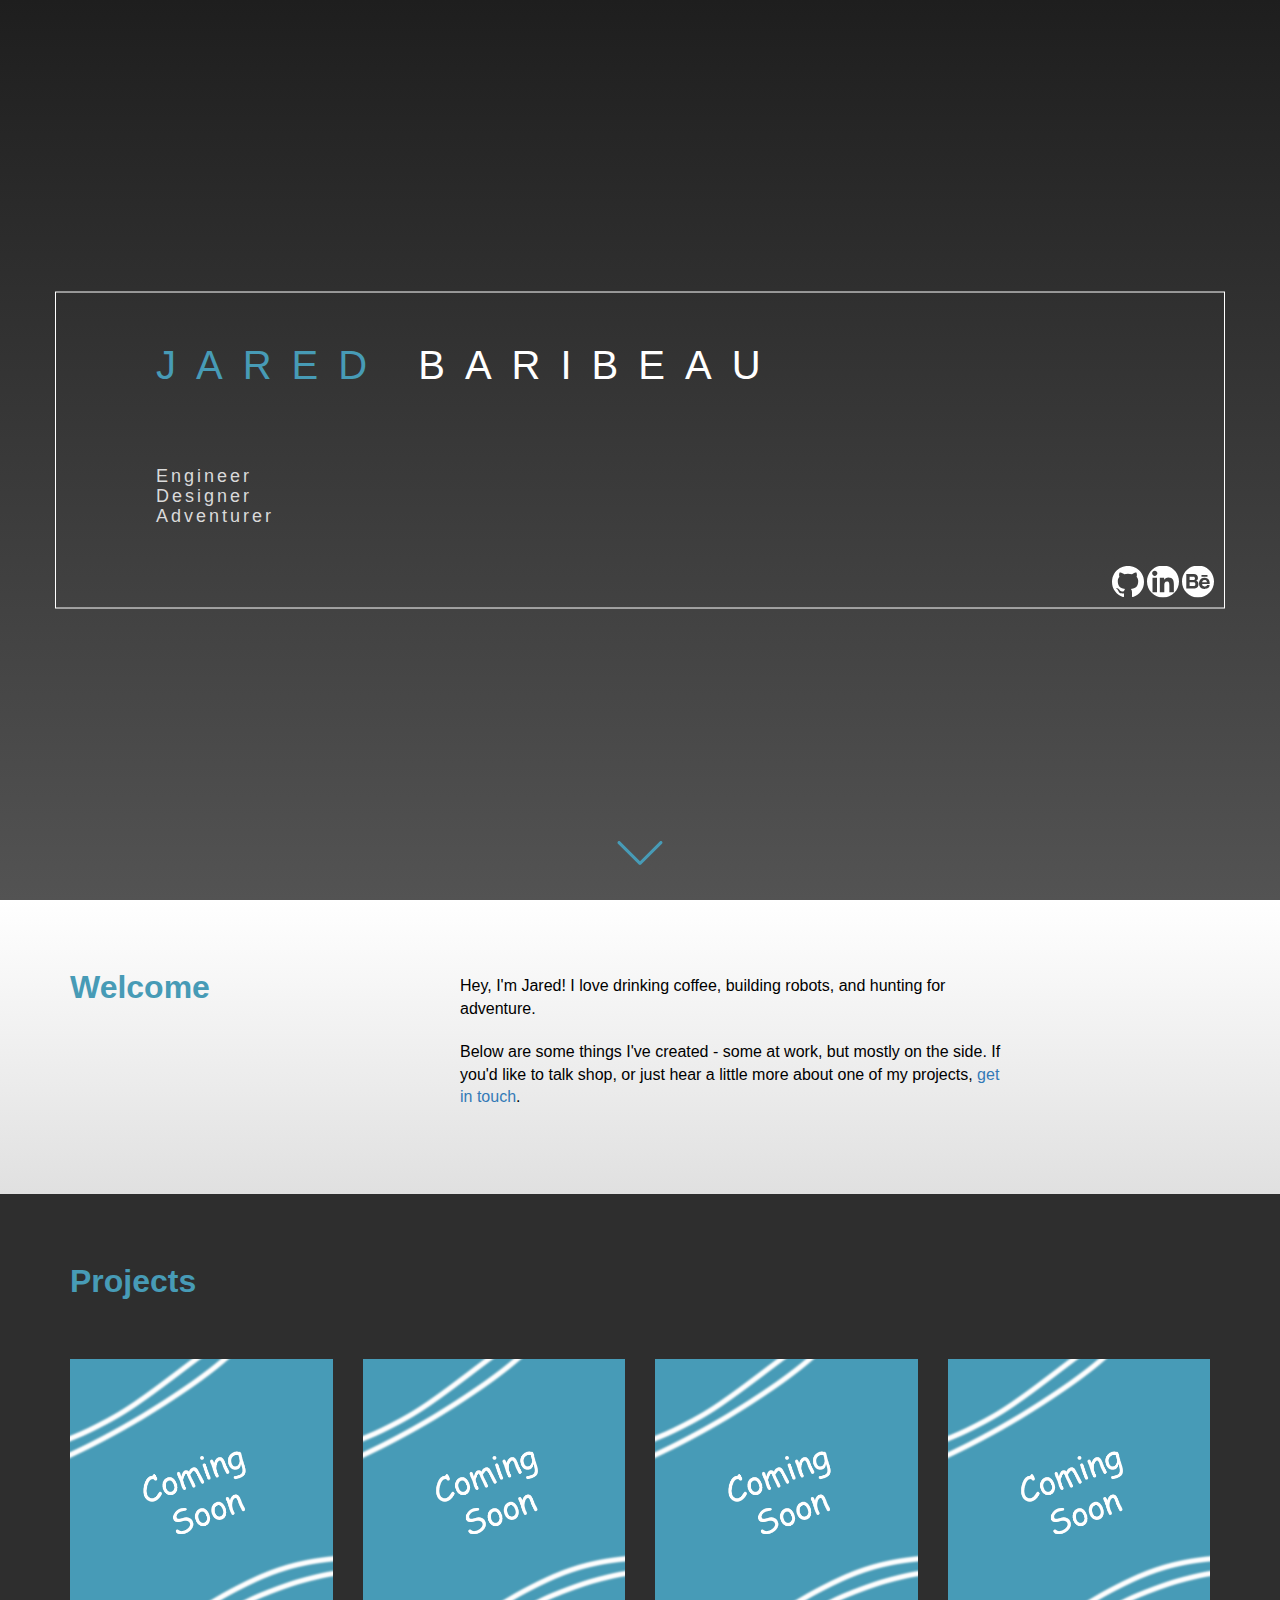
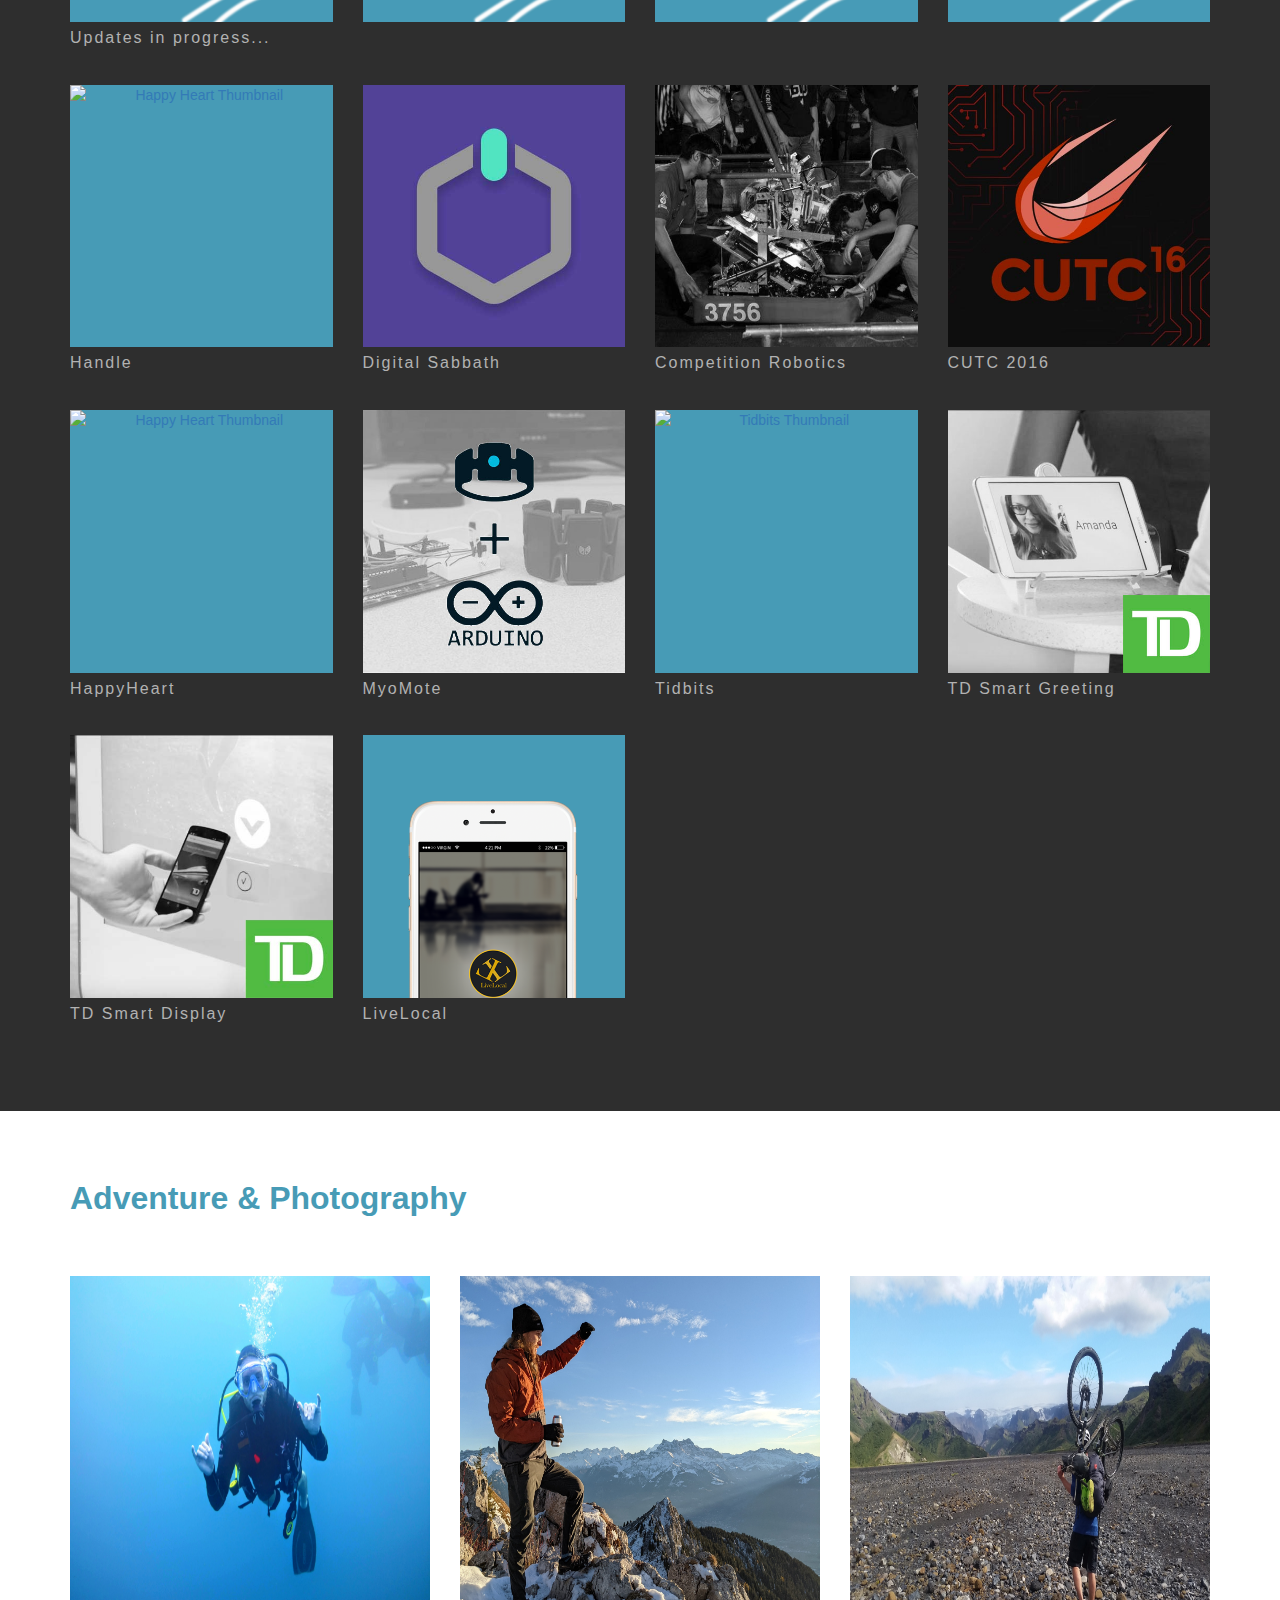
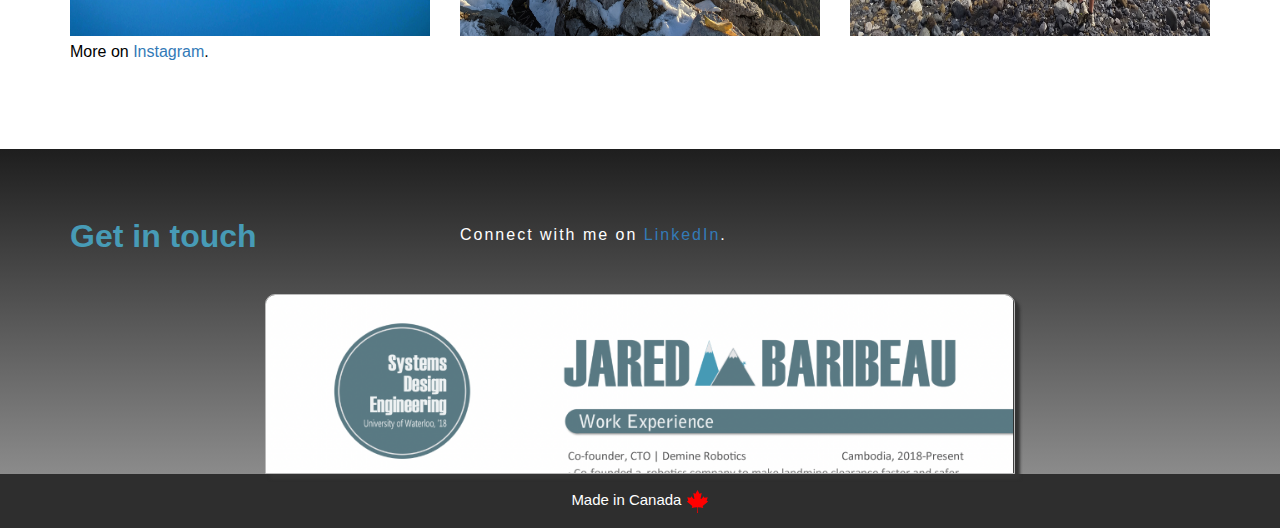
==== index.html @ 4effb8dd "Added first pass of photography section" ====
<!DOCTYPE html>
<html lang="en">
<head>
    <meta charset="utf-8">
    <meta name="viewport" content="width=device-width, initial-scale=1.0">
    <meta name="description" content="Jared's portfolio website.">
    <meta name="author" content="Jared Baribeau">
    <title>Jared's Site</title>
    <link href="css/bootstrap.min.css" rel="stylesheet">
    <link href="css/main.css" rel="stylesheet">
	<link href="css/responsive.css" rel="stylesheet">
    <!-- <link rel="shortcut icon" href="images/ico/favicon.ico"> -->

</head><!--/head-->
<body>
	<section id="home">
		<div class="container home-content">

			<div class="container name">
				<h1>JARED <span style="color:white">BARIBEAU</span></h1>
				<h3>Engineer<br>Designer<br>Adventurer<br><br><br>
				<div class=icon>	
					<a href="https://www.behance.net/jaredbarib1a84/" target="_blank"><img src="images/icons/behance-icon.svg" class="fa social-icon"></img></a>
					<a href="https://linkedin.com/in/jaredbaribeau" target="_blank"><img src="images/icons/linkedin-icon.svg" class="fa social-icon"></img></a>
					<a href="https://github.com/jaribeau" target="_blank"><img src="images/icons/github-icon.svg" class="fa social-icon"></img></a>
				</div>
			</div>

			<div class="see-more-icon">
				<div class="icon">
					<svg xmlns="http://www.w3.org/2000/svg" xmlns:xlink="http://www.w3.org/1999/xlink" version="1.1" viewBox="0 0 129 129" enable-background="new 0 0 129 129" width="50px" height="50px">
					  <g><path d="m121.3,34.6c-1.6-1.6-4.2-1.6-5.8,0l-51,51.1-51.1-51.1c-1.6-1.6-4.2-1.6-5.8,0-1.6,1.6-1.6,4.2 0,5.8l53.9,53.9c0.8,0.8 1.8,1.2 2.9,1.2 1,0 2.1-0.4 2.9-1.2l53.9-53.9c1.7-1.6 1.7-4.2 0.1-5.8z"/></g>
					</svg>
				</div>
			</div>
		</div>
	</section><!--/home-->



	<section id="about" class="white-gradient">
		<div class="container">
			<div class="row">
				<div class="col-sm-4">
					<h1>Welcome</h1>
				</div>
				<div class="col-sm-6">
					<p>Hey, I'm Jared! I love drinking coffee, building robots, and hunting for adventure.</p>

					<p>Below are some things I've created - some at work, but mostly on the side. If you'd like to talk shop, or just hear a little more about one of my projects, <a href="#contact">get in touch</a>.</p>
				</div>
			</div>
		</div>
	</section><!--/about-->



	<section id="projects" class="">
		<div class="container">
			<div class="row">
				<div class="col-sm-4">
					<h1>Projects</h1>
				</div>
			</div>	
			
			<div class="row tile-row">
				<div class="col-xs-6 col-sm-3">
					<div class="tile">
						<a type="button" data-toggle="modal" data-target="#comingsoon">
							<img class="responsive" src="images/coming-soon-thumb.png" alt="Coming Soon Thumbnail">
						</a>
					</div>
					<p>Updates in progress...</p>
				</div>
				<div class="col-xs-6 col-sm-3">
					<div class="tile">
						<a type="button" data-toggle="modal" data-target="#comingsoon">
							<img class="responsive" src="images/coming-soon-thumb.png" alt="Coming Soon Thumbnail">
						</a>
					</div>
					<p></p>
				</div>

				<div class="col-xs-6 col-sm-3">
					<div class="tile">
						<a type="button" data-toggle="modal" data-target="#comingsoon">
							<img class="responsive" src="images/coming-soon-thumb.png" alt="Coming Soon Thumbnail">
						</a>
					</div>
					<p></p>
				</div>
				<div class="col-xs-6 col-sm-3">
					<div class="tile">
						<a type="button" data-toggle="modal" data-target="#comingsoon">
							<img class="responsive" src="images/coming-soon-thumb.png" alt="Coming Soon Thumbnail">
						</a>
					</div>
					<p></p>
				</div>
			</div>	

			<div class="row tile-row">
				<div class="col-xs-6 col-sm-3">
					<div class="tile">
						<a type="button" data-toggle="modal" data-target="#handle">
							<img class="responsive" src="images/handle-thumb.jpg" alt="Happy Heart Thumbnail">
						</a>
					</div>
					<p>Handle</p>
				</div>
				<div class="col-xs-6 col-sm-3">
					<div class="tile">
						<a type="button" data-toggle="modal" data-target="#digitalsabbath">
							<img class="responsive" src="images/digital-sabbath.jpg" alt="Digital Sabbath Thumbnail">
						</a>
					</div>
					<p>Digital Sabbath</p>
				</div>

				<div class="col-xs-6 col-sm-3">
					<div class="tile">
						<a type="button" data-toggle="modal" data-target="#robotics">
							<img class="responsive" src="images/robotics-thumb.jpg" alt="Robotics Thumbnail">
						</a>
					</div>
					<p>Competition Robotics</p>
				</div>
				<div class="col-xs-6 col-sm-3">
					<div class="tile">
						<a type="button" data-toggle="modal" data-target="#cutc">
							<img class="responsive" src="images/cutc-thumb.jpg" alt="Smart Display Thumbnail">
						</a>
					</div>
					<p>CUTC 2016</p>
				</div>
			</div>		

			<div class="row tile-row">
				<div class="col-xs-6 col-sm-3">
					<div class="tile">
						<a type="button" data-toggle="modal" data-target="#happyheart">
							<img class="responsive" src="images/happyheart-thumb2.jpg" alt="Happy Heart Thumbnail">
						</a>
					</div>
					<p>HappyHeart</p>
				</div>
				<div class="col-xs-6 col-sm-3">
					<div class="tile">
						<a type="button" data-toggle="modal" data-target="#myomote">
							<img class="responsive" src="images/myomote-thumb-bw.jpg" alt="MyoMote Thumbnail">
						</a>
					</div>
					<p>MyoMote</p>
				</div>
				<div class="col-xs-6 col-sm-3">
					<div class="tile">
						<a type="button" data-toggle="modal" data-target="#tidbits">
							<img class="responsive" src="images/tidbits-thumb3.png" alt="Tidbits Thumbnail">
						</a>
					</div>
					<p>Tidbits</p>
				</div>				
				<div class="col-xs-6 col-sm-3">
					<div class="tile">
						<a type="button" data-toggle="modal" data-target="#smart-greeting">
							<img class="responsive" src="images/td-greeting-thumb-bw.jpg" alt="Smart Greeting Thumbnail">
						</a>
					</div>
					<p>TD Smart Greeting</p>
				</div>
			</div>

			<div class="row tile-row">
				<div class="col-xs-6 col-sm-3">
					<div class="tile">
						<a type="button" data-toggle="modal" data-target="#smart-display">
							<img class="responsive" src="images/td-display-thumb-bw.jpg" alt="Smart Display Thumbnail">
						</a>
					</div>
					<p>TD Smart Display</p>
				</div>	
				<div class="col-xs-6 col-sm-3">
					<div class="tile">
						<a type="button" data-toggle="modal" data-target="#livelocal">
							<img class="responsive" src="images/livelocal-thumb4.png" alt="LiveLocal Thumbnail">
						</a>
					</div>
					<p>LiveLocal</p>
				</div>			
			</div>

		</div>
	</section><!--/projects-->



	<section id="project-modals">
		<div id="handle" class="modal fade" tabindex="-1" role="dialog" aria-labelledby="project-detail">
			<div class="modal-dialog" role="document">
				<div class="modal-content">
					<div class="modal-header">
						<a type="button" class="close" data-dismiss="modal" aria-label="Close"><span aria-hidden="true">&times;</span></a>
						<h4 class="modal-title">Handle | Computer Vision Hockey Stickhandling Trainer</h4>
					</div>
					<div class="modal-body">
						<img class="responsive" src="images/projects/handle-1.jpg" alt="Handle 1">
						<p class="tags">
							<span>#Python</span>
							<span>#OpenCV</span>
							<span>#ComputerVision</span>
							<span>#RaspberryPi</span>
							<span>#Hardware</span>
						</p>
						<p>Handle was built as a design project along with some of my awesome classmates last term. It's a game where you stickhanle a ball within the square on the floor, keeping it away from the moving laser. </p>
						<p>There were two portions to the vision processing. The first is object tracking, or in this case "big orange ball tracking", demonstrated alongside my corny smile:</p>
						<img class="responsive" src="images/projects/handle-2.jpg" alt="Handle Ball Tracking">
						<p>The second part is applying a transformation to the camera input to correct the distortion that results from an skewed angle. The camera doesn't see this square as a square: </p>
						<img class="responsive" src="images/projects/handle-calibration-1.jpg" alt="Calibration Distorted">
						<p>Fear not! Drop a couple of dots on those corner coordinates and let a little bit of linear algebra do the rest!</p>
						<img class="responsive" src="images/projects/handle-calibration-2.jpg" alt="Calibration Dots">
						<p>And just like that, we're left with a true square. This now directly maps to the virtual playing area, where the real-world laser obstacle moving along the floor is mirrored by a moving circle on the screen.</p>
						<img class="responsive" src="images/projects/handle-calibration-3.jpg" alt="Calibration Tranformed">
						<p>The software is watching for collisions and controlling the pattern of the obstacle. The longer you survive, the higher your score!</p>
						<img class="responsive" src="images/projects/handle-4.jpg" alt="Handle Game Screen">
						<br><br>

					</div>
				</div>
			</div>
		</div>

		<div id="digitalsabbath" class="modal fade" tabindex="-1" role="dialog" aria-labelledby="project-detail">
			<div class="modal-dialog" role="document">
				<div class="modal-content">
					<div class="modal-header">
						<a type="button" class="close" data-dismiss="modal" aria-label="Close"><span aria-hidden="true">&times;</span></a>
						<h4 class="modal-title">Digital Sabbath | Social Campaign Against Digital Addiction</h4>
					</div>
					<div class="modal-body">
						<a href="http://digitalsabbath.io" target="_blank"> <img class="responsive" src="images/projects/digital-sabbath-1.jpg" alt="Digital Sabbath 1"></a>
						<p class="tags">
							<span>#Marketing</span>
							<span>#SocialMedia</span>
							<span>#WebDesign</span>
							<span>#HTML</span>
							<span>#CSS</span>
						</p>
						<p>Digital Sabbath is an ongoing campaign I'm leading to encourage everyone to take a much needed break from technology - and in turn to fight digital addiction. 
							This was an idea that stemmed from a <a href="https://faithtech.com" target="_blank">FaithTech</a> meetup, and we are now part of FaithTech Labs.
						</p>
						<p>Check it out at <b><a href="http://digitalsabbath.io" target="_blank">digitalsabbath.io</a></b>!</p>
						<br><br>

					</div>
				</div>
			</div>
		</div>

		<div id="tidbits" class="modal fade" tabindex="-1" role="dialog" aria-labelledby="project-detail">
			<div class="modal-dialog" role="document">
				<div class="modal-content">
					<div class="modal-header">
						<a type="button" class="close" data-dismiss="modal" aria-label="Close"><span aria-hidden="true">&times;</span></a>
						<h4 class="modal-title">Tidbits | Friendship Assistant App (In Progress)</h4>
					</div>
					<div class="modal-body">
						<img class="responsive" src="images/tidbits.jpg" alt="Tidbits Mockups">

						<p>Tidbits is a tool that helps you build better relationships. It does this by helping you remember the names of new friends and keep better tabs on your old friends.</p>

						<p>This is a side project that I've long wanted to bring to life. I've through the first few iterations of designs and now I'm building it with Rails and React Native.</p>

						<p class="tags">
							<span>#Photoshop</span>
							<span>#Rails</span>
							<span>#ReactNative</span>
							<span>#Bootstrap</span>
							<span>#Android</span>
							<span>#iOS</span>
						</p>
					</div>
				</div>
			</div>
		</div>

		<div id="livelocal" class="modal fade" tabindex="-1" role="dialog" aria-labelledby="project-detail">
			<div class="modal-dialog" role="document">
				<div class="modal-content">
					<div class="modal-header">
						<a type="button" class="close" data-dismiss="modal" aria-label="Close"><span aria-hidden="true">&times;</span></a>
						<h4 class="modal-title">LiveLocal | Product Design </h4>
					</div>
					<div class="modal-body">
						<img class="responsive" src="images/livelocal.jpg" alt="LoveLocal Mockups">

						<p>LiveLocal helps connect travellers with the concierge best suited to their travel destination, schedule, and preferences.</p>

						<p>These designs were completed for an early stage startup called LiveLocal that has since ceased operation.</p>

						<p class="tags">
							<span>#Photoshop</span>
						</p>
					</div>
				</div>
			</div>
		</div>

		<div id="smart-greeting" class="modal fade" tabindex="-1" role="dialog" aria-labelledby="project-detail">
			<div class="modal-dialog" role="document">
				<div class="modal-content">
					<div class="modal-header">
						<a type="button" class="close" data-dismiss="modal" aria-label="Close"><span aria-hidden="true">&times;</span></a>
						<h4 class="modal-title">TD Smart Greeting</h4>
					</div>
					<div class="modal-body">
						<p>Smart Greeting is an experiment in using technology to improve in-person interactions with TD customers in a branch. It uses Bluetooth beacons, the customer's phone, and a screen to notify the teller of an approaching customer's name. This technology was shown to customers in a "Comfort Test" to determine if they were open to this potentially surprising use of the devices they carry. </p>

						<iframe width="100%" height="300" src="https://www.youtube.com/embed/-lNanh3wnhA" frameborder="0" allowfullscreen></iframe>

						<p>Smart Greeting was built during my time at TD Lab.</p>

						<p class="tags">
							<span>#Andriod</span>
							<span>#BluetoothGeolocation</span>
							<span>#AngularJS</span>
							<span>#HTML</span>
							<span>#CSS</span>
							<span>#Bootstrap</span>
							<span>#Node</span>
							<span>#MongoDB</span>
						</p>
					</div>
				</div>
			</div>
		</div>

		<div id="smart-display" class="modal fade" tabindex="-1" role="dialog" aria-labelledby="project-detail">
			<div class="modal-dialog" role="document">
				<div class="modal-content">
					<div class="modal-header">
						<a type="button" class="close" data-dismiss="modal" aria-label="Close"><span aria-hidden="true">&times;</span></a>
						<h4 class="modal-title">TD Smart Display</h4>
					</div>
					<div class="modal-body">
						<p>Smart display is an experiment in how to effectively provide dynamic and interactive content that is personalized for TD customers. It uses Bluetooth beacons and the customers' phones to determine what content should be displayed on the screen at a given time to best appeal to the customer. If they are interested in the content, they can tap the NFC enabled screen with their phone to 'capture' an interactive version of the ad. </p>

						<div class="row center">
							<img class="responsive small-img" src="images/td-smart-display1.jpg" alt="Smart Display Photo">
							<img class="responsive small-img" src="images/td-smart-display2.jpg" alt="Smart Display Photo">
						</div>

						<p>Smart Greeting was built during my time at TD Lab.</p>

						<p class="tags">
							<span>#Andriod</span>
							<span>#BluetoothGeolocation</span>
							<span>#NFC</span>
							<span>#AngularJS</span>
							<span>#HTML</span>
							<span>#CSS</span>
							<span>#Bootstrap</span>
							<span>#Node</span>
							<span>#MongoDB</span>
						</p>
					</div>
				</div>
			</div>
		</div>

		<div id="happyheart" class="modal fade" tabindex="-1" role="dialog" aria-labelledby="project-detail">
			<div class="modal-dialog" role="document">
				<div class="modal-content">
					<div class="modal-header">
						<a type="button" class="close" data-dismiss="modal" aria-label="Close"><span aria-hidden="true">&times;</span></a>
						<h4 class="modal-title">HappyHeart | Full Stack Web Development</h4>
					</div>
					<div class="modal-body">
						<img class="responsive" src="images/happyheart-thumb.png" alt="Happy Heart Logo">

						<p><b><a href="https://devpost.com/software/happy-heart" target="blank">HappyHeart</a></b>, an anxiety attack tracking app was built at Hack@Brown 2016 for iOS and web, utilizing the heartrate sensor on the Microsoft Band. Our team placed in the top 10, and were awarded Best Data Visualization. </p>

						<p class="tags">
							<span>#HTML</span>
							<span>#CSS</span>
							<span>#Bootstrap</span>
							<span>#Node</span>
							<span>#MicrosoftAzure</span>
						</p>
					</div>
				</div>
			</div>
		</div>

		<div id="myomote" class="modal fade" tabindex="-1" role="dialog" aria-labelledby="project-detail">
			<div class="modal-dialog" role="document">
				<div class="modal-content">
					<div class="modal-header">
						<a type="button" class="close" data-dismiss="modal" aria-label="Close"><span aria-hidden="true">&times;</span></a>
						<h4 class="modal-title">MyoMote | Using Mio and IR for Universal Gesture Control</h4>
					</div>
					<div class="modal-body">
						<iframe width="100%" height="300px" src="https://www.youtube.com/embed/vdU4LQs4qpg" frameborder="0" allowfullscreen></iframe>
						<p>The connected household is the way of the fast-approaching future - but how do you integrate new bluetooth/wifi enabled 'smart' devices and older tech like that tube TV you have sitting in the basement?
						<br><br>
						Enter <b><a href="https://devpost.com/software/myomote-4yeo5" target="blank">MyoMote</a></b> - our hack that utilizes the Myo and infra-red technology to bridge the gap of modern and not-so-modern household tech for the specific purpose of gesture control.
						<br><br>
						Our hacked proof of concept utilizes a Myo, an android phone, and an arduino. The Arduino: The hardware side of things include a bluetooth enabled arduino with an IR blaster and an IR receiver. The receiver allows the user to record the IR signal that is sent from a current remote. This signal is assigned to a gesture and repeated via the blaster when the gesture is performed.
						</p>

						<p></p>

						<p class="tags">
							<span>#Arduino</span>
							<span>#IR</span>
							<span>#Bluetooth</span>
						</p>
					</div>
				</div>
			</div>
		</div>

		<div id="cutc" class="modal fade" tabindex="-1" role="dialog" aria-labelledby="project-detail">
			<div class="modal-dialog" role="document">
				<div class="modal-content">
					<div class="modal-header">
						<a type="button" class="close" data-dismiss="modal" aria-label="Close"><span aria-hidden="true">&times;</span></a>
						<h4 class="modal-title">CUTC | Director of Technology</h4>
					</div>
					<div class="modal-body">
						<img class="responsive" src="images/cutc.jpg" alt="LiveLocal Mockups">

						<p>As the Director of Technology for CUTC 2016, my role was to put technology to work for conference planning, marketing, ticketing, and execution. A big piece of this was the <b><a href="http://2016.cutc.ca" target="_blank">CUTC: Imagine Website</a></b>.</p>

						<p class="tags">
							<span>#HTML</span>
							<span>#CSS</span>
							<span>#Bootstrap</span>
						</p>
					</div>
				</div>
			</div>
		</div>

		<div id="robotics" class="modal fade" tabindex="-1" role="dialog" aria-labelledby="project-detail">
			<div class="modal-dialog" role="document">
				<div class="modal-content">
					<div class="modal-header">
						<a type="button" class="close" data-dismiss="modal" aria-label="Close"><span aria-hidden="true">&times;</span></a>
						<h4 class="modal-title">Competition Robotics</h4>
					</div>
					<div class="modal-body">
						<p>I love building robots! Sometimes professionally, but mostly for fun. Take a look at some of my past creations:
						<br><br>
						Hundreds of hours and litres of sweat went into these bots. I love talking about the 'why' behind the designs and the 'how' behind the build, so feel free to ask!
						</p>

						<img class="responsive" src="images/robotics/2.jpg" alt="Robot 2">
						<img class="responsive" src="images/robotics/12.jpg" alt="Robot 12">
						<img class="responsive" src="images/robotics/1.jpg" alt="Robot 1">
						<img class="responsive" src="images/robotics/3.jpg" alt="Robot 3">
						<img class="responsive" src="images/robotics/8.jpg" alt="Robot 8">
						<img class="responsive" src="images/robotics/4.jpg" alt="Robot 4">
						<img class="responsive" src="images/robotics/5.jpg" alt="Robot 5">
						<img class="responsive" src="images/robotics/14.jpg" alt="Robot 14">
						<img class="responsive" src="images/robotics/13.jpg" alt="Robot 13">
						<img class="responsive" src="images/robotics/7.jpg" alt="Robot 7">
						<img class="responsive" src="images/robotics/11.jpg" alt="Robot 11">
						<img class="responsive" src="images/robotics/9.jpg" alt="Robot 9">


						<p class="tags">
							<span>#SolidWorks</span>
							<span>#Manufacturing</span>
							<span>#RobotC</span>
							<span>#Java</span>
							<span>#Pneumatics</span>
							<span>#Power Electronics</span>
							<span>#Control Systems</span>
						</p>
					</div>
				</div>
			</div>
		</div>
	</section><!--/project-modals-->



	<section id="photography">
		<div class="container">
			<div class="row">
				<div class="col-sm-7">
					<h1>Adventure & Photography</h1>
				</div>
			</div>
			<div class="row row-no-gutters">	
				<div class="col-xs-2 col-sm-4">
					<div class="photo-tile">
						<a type="button" data-toggle="modal" data-target="#comingsoon">
							<img class="responsive" src="images/photography/scuba.jpeg" alt="scuba diving">
						</a>
					</div>
					<p>More on <a href="https://www.instagram.com/jaribeau/" target="_blank">Instagram</a>.</p>
				</div>
				<div class="col-xs-2 col-sm-4">
					<div class="photo-tile">
						<a type="button" data-toggle="modal" data-target="#comingsoon">
							<img class="responsive" src="images/photography/switzerland.jpg" alt="mountain view">
						</a>
					</div>
					<p></p>
				</div>
				<div class="col-xs-2 col-sm-4">
					<div class="photo-tile">
						<a type="button" data-toggle="modal" data-target="#comingsoon">
							<img class="responsive" src="images/photography/hike-a-bike.jpeg" alt="hiking with mountain bike">
						</a>
					</div>
					<p></p>
				</div>
			</div>	
		</div>
	</section><!--/contact-->

	<section id="contact" class="white-gradient">
		<div class="container">
			<div class="row">
				<div class="col-sm-4">
					<h1>Get in touch</h1>
				</div>
				<div class="col-sm-6">
					<p>Connect with me on <a href="https://www.linkedin.com/in/jaredbaribeau" target="_blank">LinkedIn</a>.</p>
				</div>
			</div>	
			<div class="row">
				<div class=" col-sm-offset-2 col-sm-8">
					<a href="jaredb-resume.pdf" target="_blank"><img src="images/resume-thumbnail-2.png" class="img-responsive"></a>
				</div>
			</div>	
		</div>
	</section><!--/contact-->



	<footer id="footer">
		<div class="container made-in-canada">
			<p> 
				<span>Made in Canada</span>
				<svg xmlns="http://www.w3.org/2000/svg" width="23" height="23" viewBox="0 0 310 310">
				<path fill="#f00" d="m 154.99433,0 -25.06359,46.7528 c -2.844,5.08126 -7.93959,4.60996 -13.03517,1.77192 l -18.14538,-9.39723 13.52402,71.81132 c 2.844,13.11953 -6.28082,13.11953 -10.78395,7.44687 L 69.82305,82.93015 64.68194,100.93531 c -0.59287,2.36446 -3.19957,4.84789 -7.11025,4.25649 l -40.04353,-8.42033 10.51769,38.24325 c 2.25156,8.50956 4.00782,12.03281 -2.27304,14.27716 L 11.5,156.00092 80.43236,211.99997 c 2.72839,2.11737 4.10687,5.92775 3.13555,9.37778 l -6.03305,19.8011 c 23.73443,-2.73623 45.00085,-6.85284 68.74731,-9.38813 2.09632,-0.22382 5.60582,3.23618 5.59142,5.66585 L 148.72882,310 l 11.5398,0 -1.81651,-72.38785 c -0.0145,-2.42967 3.16938,-6.04525 5.26571,-5.82143 23.74645,2.5353 45.0129,6.6519 68.74732,9.38813 l -6.03303,-19.8011 c -0.97132,-3.45003 0.40715,-7.26041 3.13554,-9.37778 L 298.5,156.00092 284.2272,149.29188 c -6.28088,-2.24435 -4.52461,-5.7676 -2.27305,-14.27716 l 10.51772,-38.24325 -40.04357,8.42033 c -3.91067,0.5914 -6.51737,-1.89203 -7.11026,-4.25649 l -5.1411,-18.00516 -31.6672,35.45553 c -4.50314,5.67266 -13.62798,5.67266 -10.78397,-7.44687 l 13.524,-71.81132 -18.14534,9.39723 c -5.09571,2.83804 -10.19117,3.30934 -13.03518,-1.77192"/>
				</svg>
			</p>
		</div>
	</footer><!--/#footer-->



    <script type="text/javascript" src="js/jquery.js"></script>
    <script type="text/javascript" src="js/bootstrap.min.js"></script>
    <script type="text/javascript" src="js/main.js"></script>
    <script>(function(i,s,o,g,r,a,m){i['GoogleAnalyticsObject']=r;i[r]=i[r]||function(){(i[r].q=i[r].q||[]).push(arguments)},i[r].l=1*new Date();a=s.createElement(o),m=s.getElementsByTagName(o)[0];a.async=1;a.src=g;m.parentNode.insertBefore(a,m)})(window,document,'script','https://www.google-analytics.com/analytics.js','ga');ga('create', 'UA-86155591-1', 'auto');ga('send', 'pageview');
	</script>
<!--     Icons made by <a href="http://www.flaticon.com/authors/lucy-g" title="Lucy G">Lucy G</a> from <a href="http://www.flaticon.com" title="Flaticon">www.flaticon.com</a> is licensed by <a href="http://creativecommons.org/licenses/by/3.0/" title="Creative Commons BY 3.0" target="_blank">CC 3.0 BY</a> -->

</body><!--/body-->
</html>
---- css/main.css ----
/****** GENERAL ******/

h1, h2, h3, p {
	font-family: 'Tahoma', "Verdana", sans-serif;
	color: black;
}

p {
	font-size: medium;
	padding-top: 5px; 
	padding-bottom: 5px; 
}

h1 {
	font-size:xx-large;
	font-weight: bold;
	padding-top: 0px;
	padding-bottom: 30px;
	margin-top: 0px;
}

.container {
	padding-top: 70px;
	padding-bottom: 70px;
}

.green-gradient {
  background-image:
    linear-gradient(
      #479bb6, blue
    );
}

.white-gradient {
 background-image:
    linear-gradient(
      white, #e0e0e0
    );
}

.dark-gradient {
  background-image:
    linear-gradient(
      #2e2e2e, grey
    );
}


/******** HOME ********/
#home {
  	height: 100%;
  	text-align: left;
}

#home
.name {
	border: 1px solid white;
	padding: 50px 10px 10px 100px;
	margin: 0;
    position: absolute;
    top: 50%;
    left: 50%;
	transform: translateX(-50%) translateY(-50%);
	/* Firefox 16+, IE 10+, Opera */
	transform: translateX(-50%) translateY(-50%);
	/* Chrome, Opera 15+, Safari 3.1+ */
	-webkit-transform: translateX(-50%) translateY(-50%);
	/* IE 9 */
	-ms-transform: translateX(-50%) translateY(-50%);
}

#home
h1 {
	font-size: 4rem;
	color: #479bb6;
	font-weight: 500;
	letter-spacing: 20px;
}

#home
h3 {
	font-family: 'Tahoma', 'Verdana', sans-serif;
	font-size: large;
	color: rgb(218, 218, 218);
	letter-spacing: 3px;
	padding-top: 30px;
}

#home
.home-content {
	height: 100vh;
	width: 100%;
	/*background-image: url("../images/hike-a-bike.jpg");*/
	/*background-size: cover;*/
	/* background-color: rgba(46,46,46,1); */
	background-image:
    linear-gradient(
      #1e1e1e, #535353
    );
	/*background-blend-mode: darken;*/
	background-position: 50% 50%;
	position: relative;
}

#home
.see-more-icon {
	position: absolute;
	top: 92%;
	right: 50%;
	z-index: 105;
	transform: translateX(50%);
	/* Firefox 16+, IE 10+, Opera */
	transform: translateX(50%);
	/* Chrome, Opera 15+, Safari 3.1+ */
	-webkit-transform: translateX(50%);
	/* IE 9 */
	-ms-transform: translateX(50%);
}

#home
.social-icon {
	height: 32px;
	float: right;
	padding-left: 3px;
}

#home
.social-icon:hover{
	transform: scale(1.05);
}

#home path {
	fill: #479bb6;
}



/****** ABOUT ME ******/
#about {
	/* background-color: #ddd; */
}
#about h1 {
	color: #479bb6;
}




/****** PROJECTS ******/
#projects {
	background-color: #2e2e2e;
}

#projects h1 {
	color: #479bb6;
}

#projects h2 {
	color: #B2B2B2;
}

#projects h3 {
	color: #fff;
	font-weight: lighter;
	letter-spacing: 2px;
}

#projects p {
	color: #B2B2B2;
	letter-spacing: 2px;
}

#projects
.tile-row {
	text-align: left;
}

#projects
.tile {
	text-align: center;
	background-color: #479bb6;

	width: auto;
	position:relative;
    overflow:hidden;
    padding-bottom:100%;
    margin-top: 20px;
    margin-bottom: 0px;
}

#projects
.tile:hover img {
	transform: scale(1.05);
}

#projects
.tile img {
	position:absolute;
	left: 0;
	height: 100%;
	width: 100%;
	-webkit-transition: 300ms;
	-moz-transition: 300ms;
	-o-transition: 300ms;
	transition: 300ms;
}




#project-modals 
.modal-content {
	background-color: rgba(46,46,46,1);
}

#project-modals 
.modal-header {
	border-color: #555;
}

#project-modals
.modal-body {
	padding: 0px;
}

#project-modals
.modal-body img {
	width: 100%;
	height: auto;
	padding-bottom: 20px;
}

#project-modals
.modal-body .small-img {
	height: 400px;
	width: auto;
	padding-right: 10px;
	padding-left: 10px;
	text-align: center;
}

#project-modals
.modal-body .center {
	text-align: center;
}

#project-modals h4 {
	color: #B2B2B2;
}

#project-modals p {
	color: #cfcfcf;
	font-size: small;
	padding-left: 20px;
	padding-right: 20px;
}

#project-modals 
.tags {
	padding-top: 10px;
}

#project-modals 
.tags span {
	background-color: green;
	border-radius: 3px;
	padding: 2px;
}




/****** PHOTOGRAPHY ******/
#photography {
	padding-bottom: 0px;
}

#photography h1 {
	color: #479bb6;
}

#photography
.photo-tile {
	text-align: center;
	background-color: #479bb6;
	width: auto;
	position:relative;
    overflow:hidden;
    padding-bottom:100%;
    margin-top: 20px;
    margin-bottom: 0px;
}

#photography
.photo-tile img {
	position:absolute;
	left: 0;
	height: 100%;
	width: 100%;
	-webkit-transition: 300ms;
	-moz-transition: 300ms;
	-o-transition: 300ms;
	transition: 300ms;
}




/****** CONTACT ******/
#contact {
	padding-bottom: 0px;
	background-image:
    linear-gradient(
      #1e1e1e, #8b8b8b
    );
}

#contact h1 {
	color: #479bb6;
}

#contact h3 {
	color: #fff;
	font-weight: lighter;
	letter-spacing: 2px;
}

#contact p {
	color: #fff;
	font-weight: lighter;
	letter-spacing: 2px;
}

#contact img {
	border-radius: 10px 10px 0px 0px;
	box-shadow: 5px 5px 3px #333;
	border: 1px solid #bbb;
}

#contact .container {
	padding-bottom: 0px;
}




/****** FOOTER ******/
#footer {
  background-color: rgba(46,46,46,1);
}

#footer
.container {
  padding-top: 10px;
  padding-bottom: 10px;
}

#footer
.made-in-canada p {
	font-size: 1.5rem;
	color: #fff;
	text-align: center;
	margin: auto;
}

#footer
.made-in-canada svg {
	display: inline-block;
	vertical-align: middle;
}
---- css/responsive.css ----
/* lg */ 
@media (min-width: 1200px) {
  
}

/* md */
@media (min-width: 992px) and (max-width: 1199px) {

}

/* sm */
@media (min-width: 768px) and (max-width: 991px) {

}

/* xs */
@media (max-width: 767px) {
    #home
    .name {
	    border: none;
    }
    #home
    .home-content {
	    border: 1px solid white;
    }

    #home
    .social-icon {
	    float: none;
    }
}

/* XS Portrait */
@media (max-width: 479px) {

}
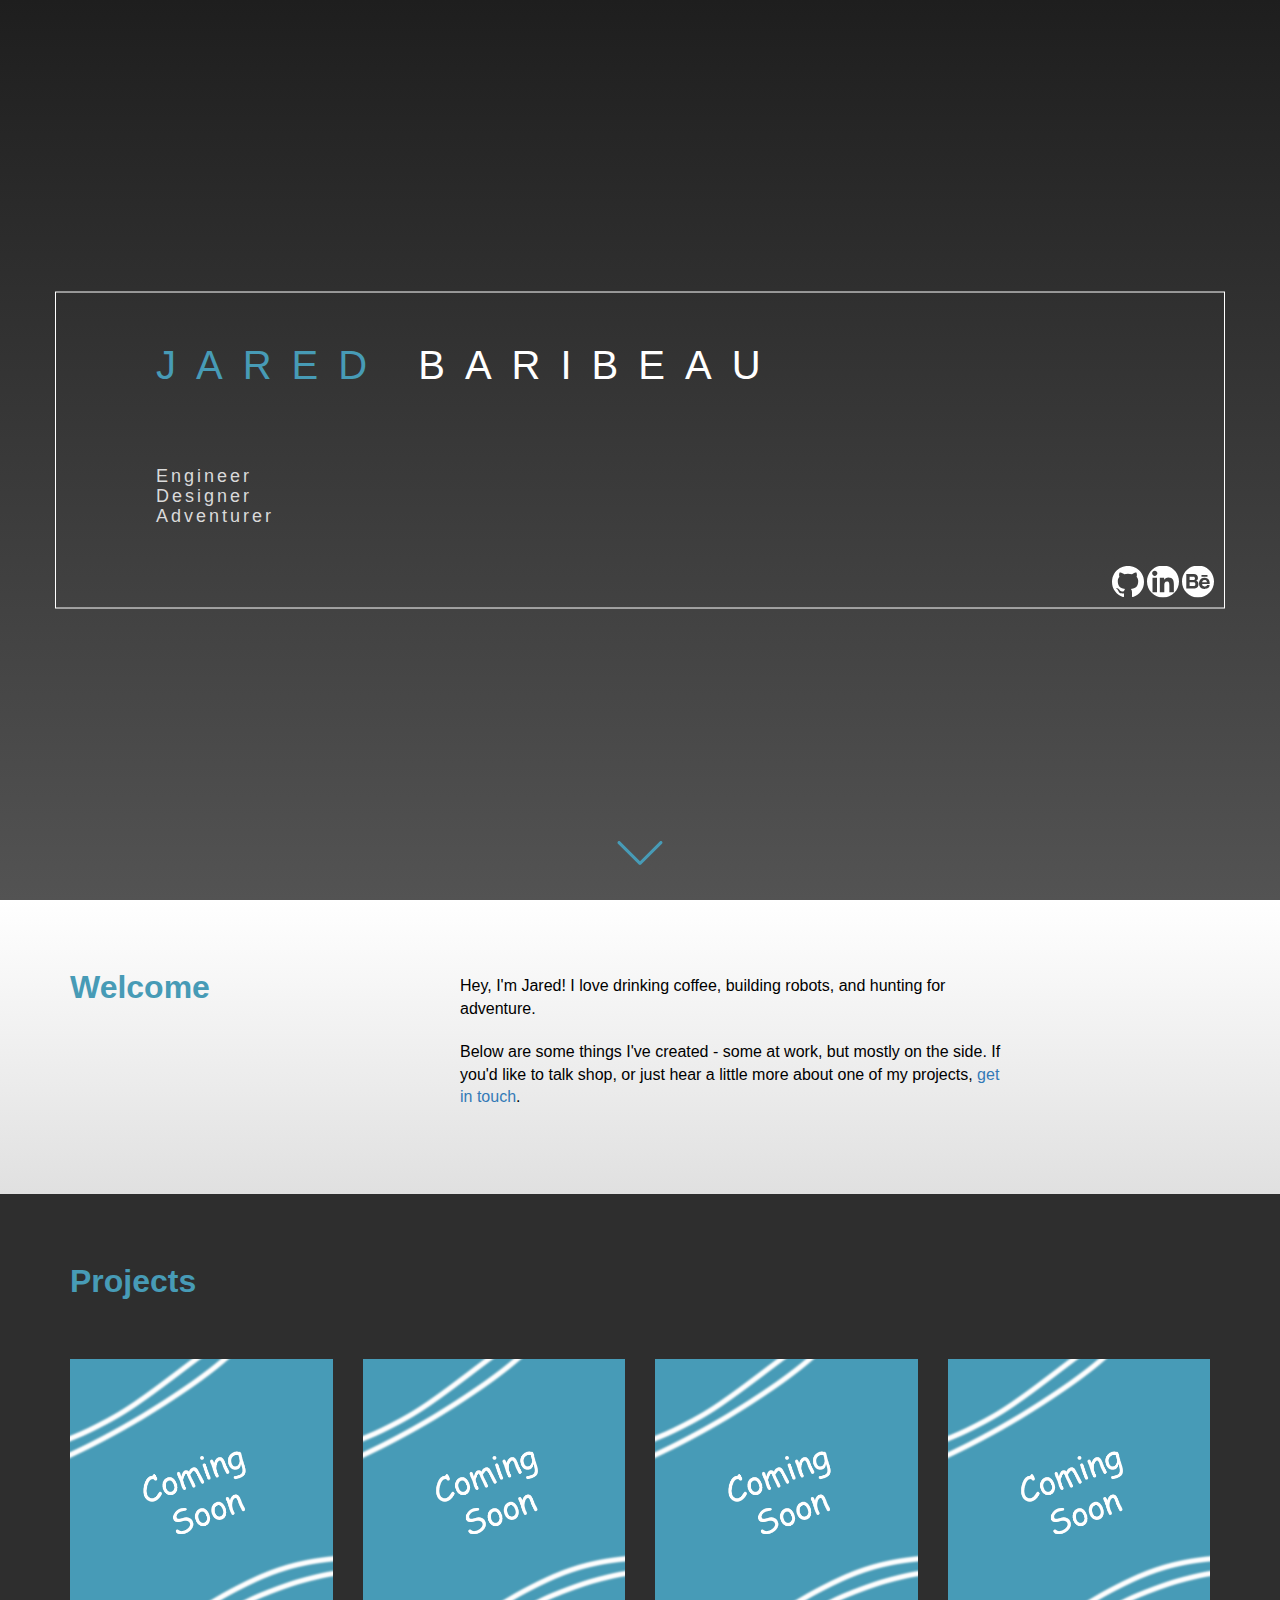
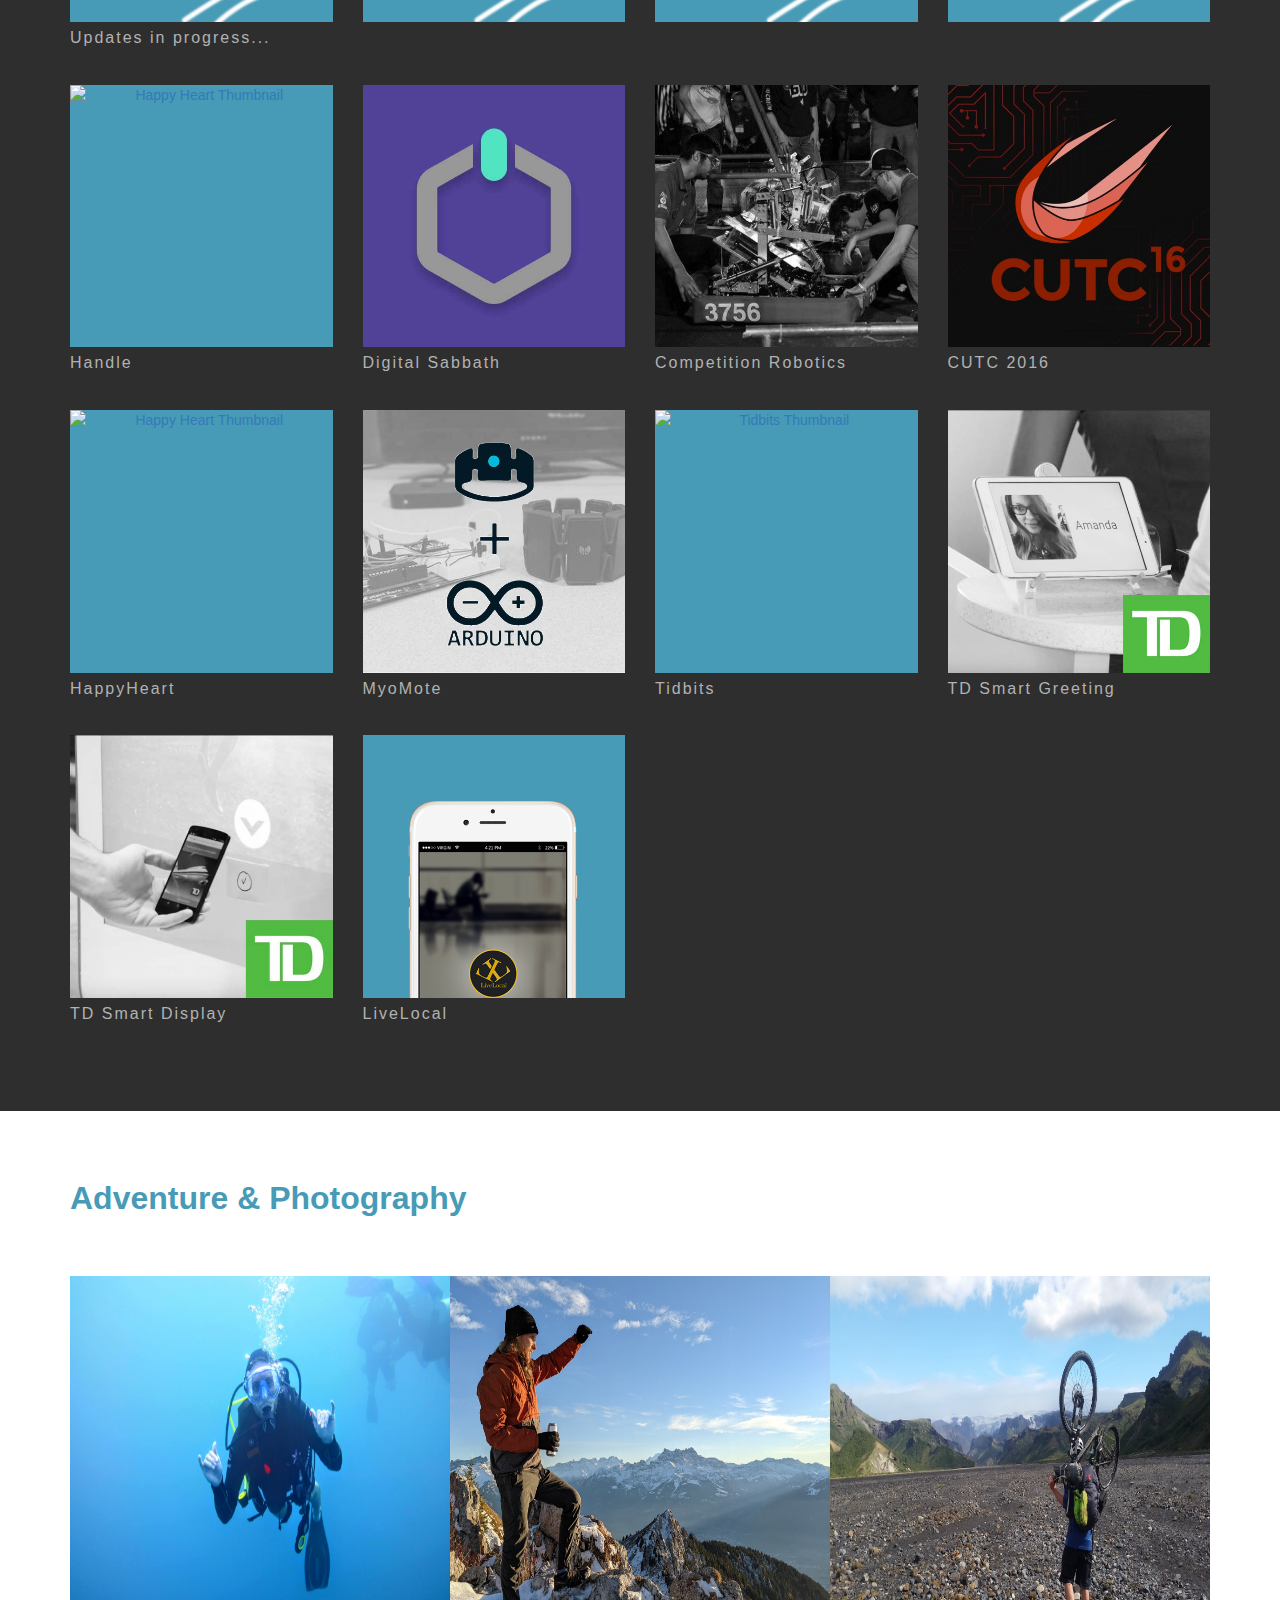
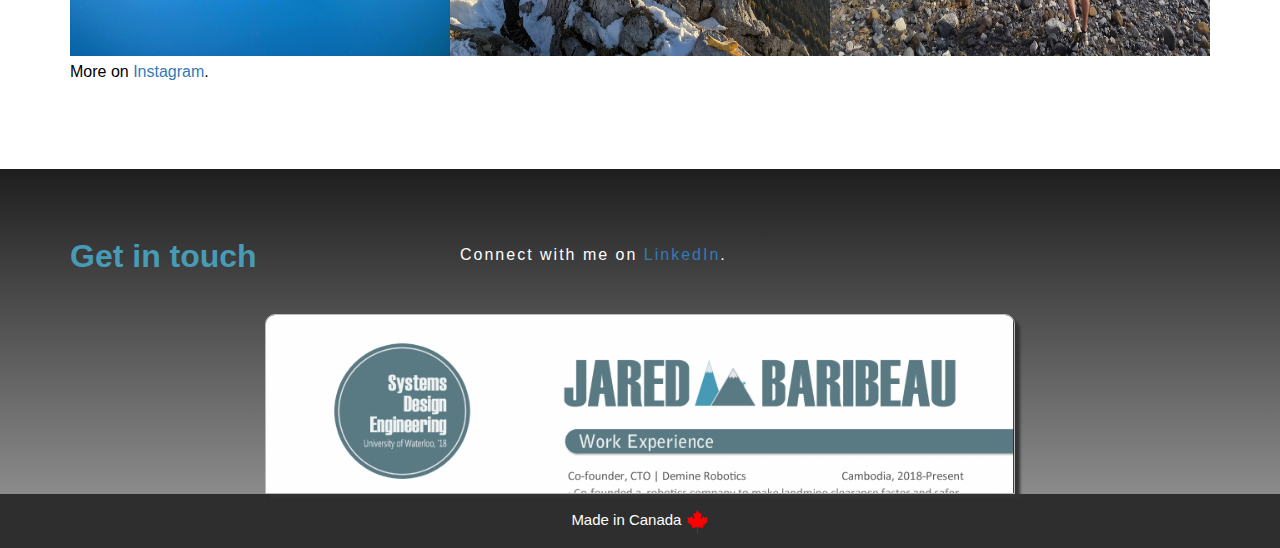
==== commit 7bc02890: "added event trigger for resume download to google analytics" ====
--- a/index.html
+++ b/index.html
@@ -533,7 +533,11 @@
 			</div>	
 			<div class="row">
 				<div class=" col-sm-offset-2 col-sm-8">
-					<a href="jaredb-resume.pdf" target="_blank"><img src="images/resume-thumbnail-2.png" class="img-responsive"></a>
+					<a href="jaredb-resume.pdf" target="_blank" onclick="gtag('event', 'PDF', {
+						'event_category':'Downloads',
+						'event_label':'/jaredb-resume.pdf',
+						'value':''
+						});"><img src="images/resume-thumbnail-2.png" class="img-responsive"></a>
 				</div>
 			</div>	
 		</div>
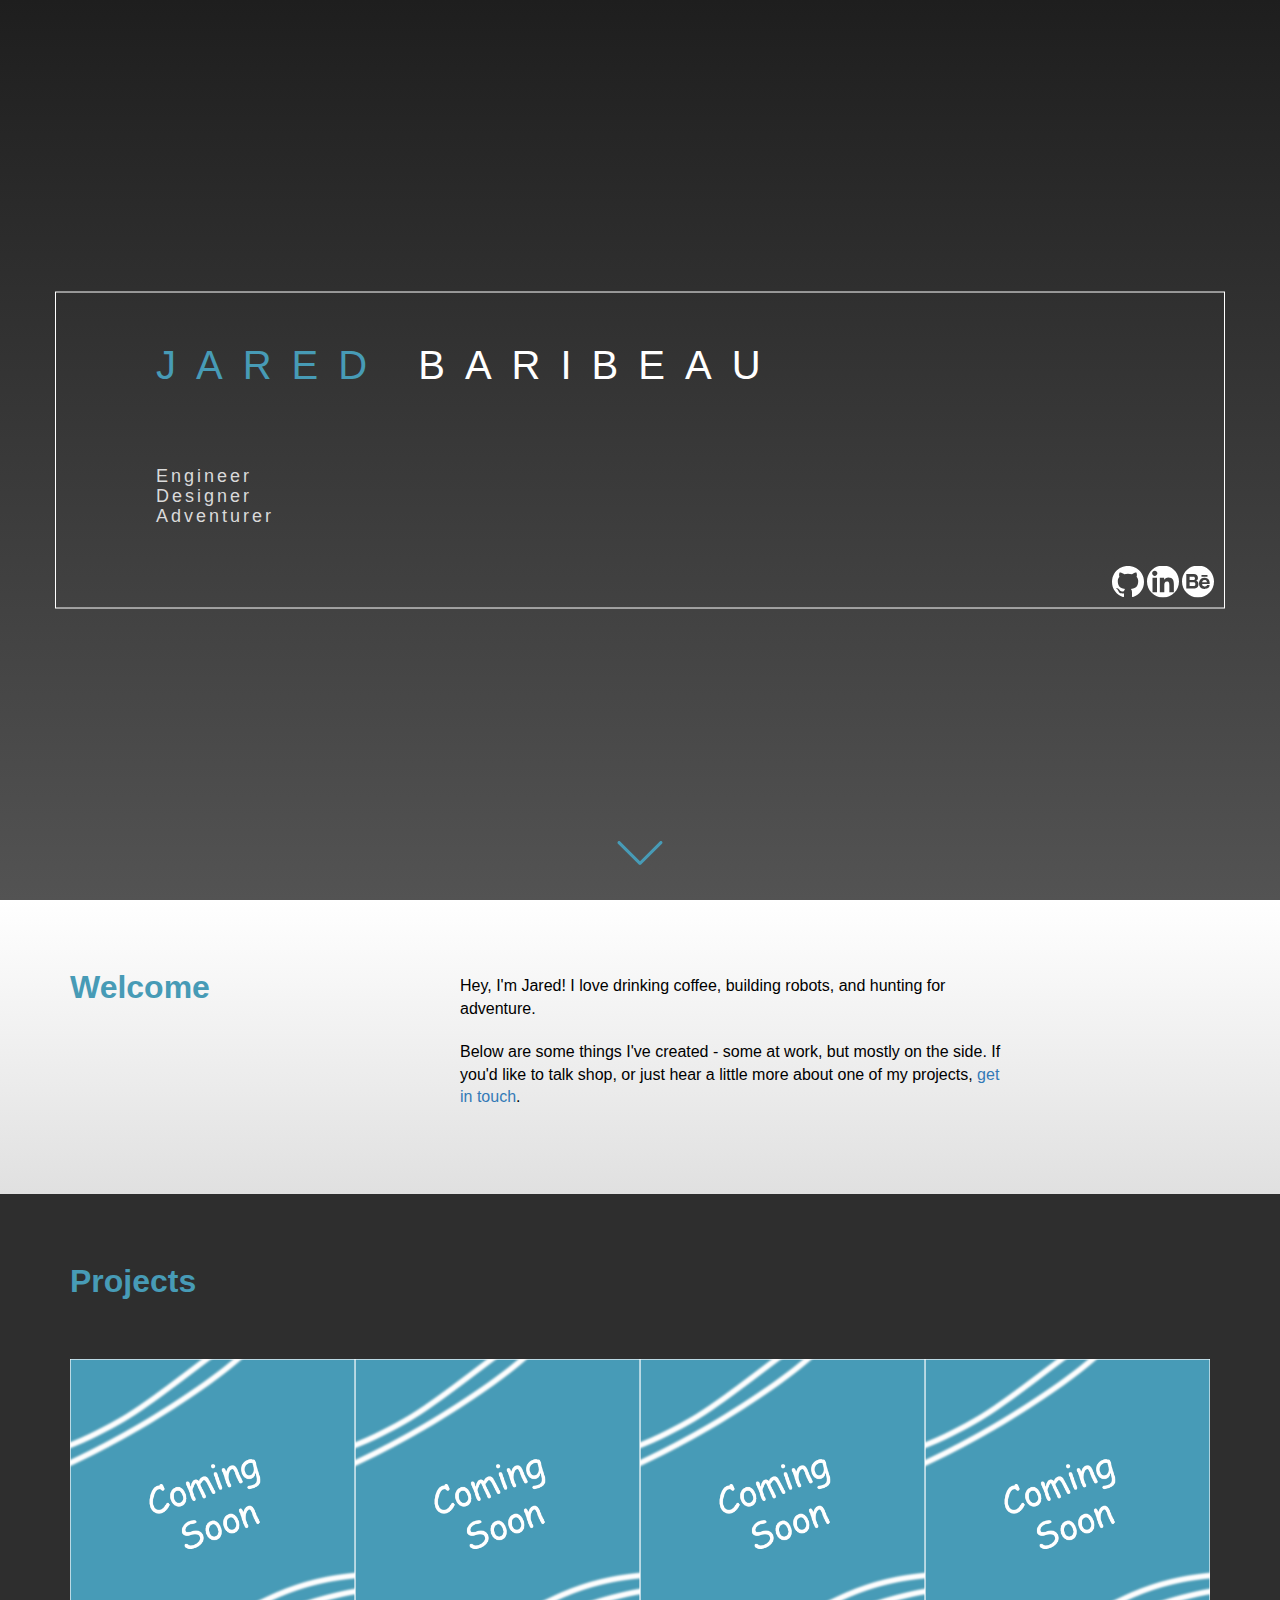
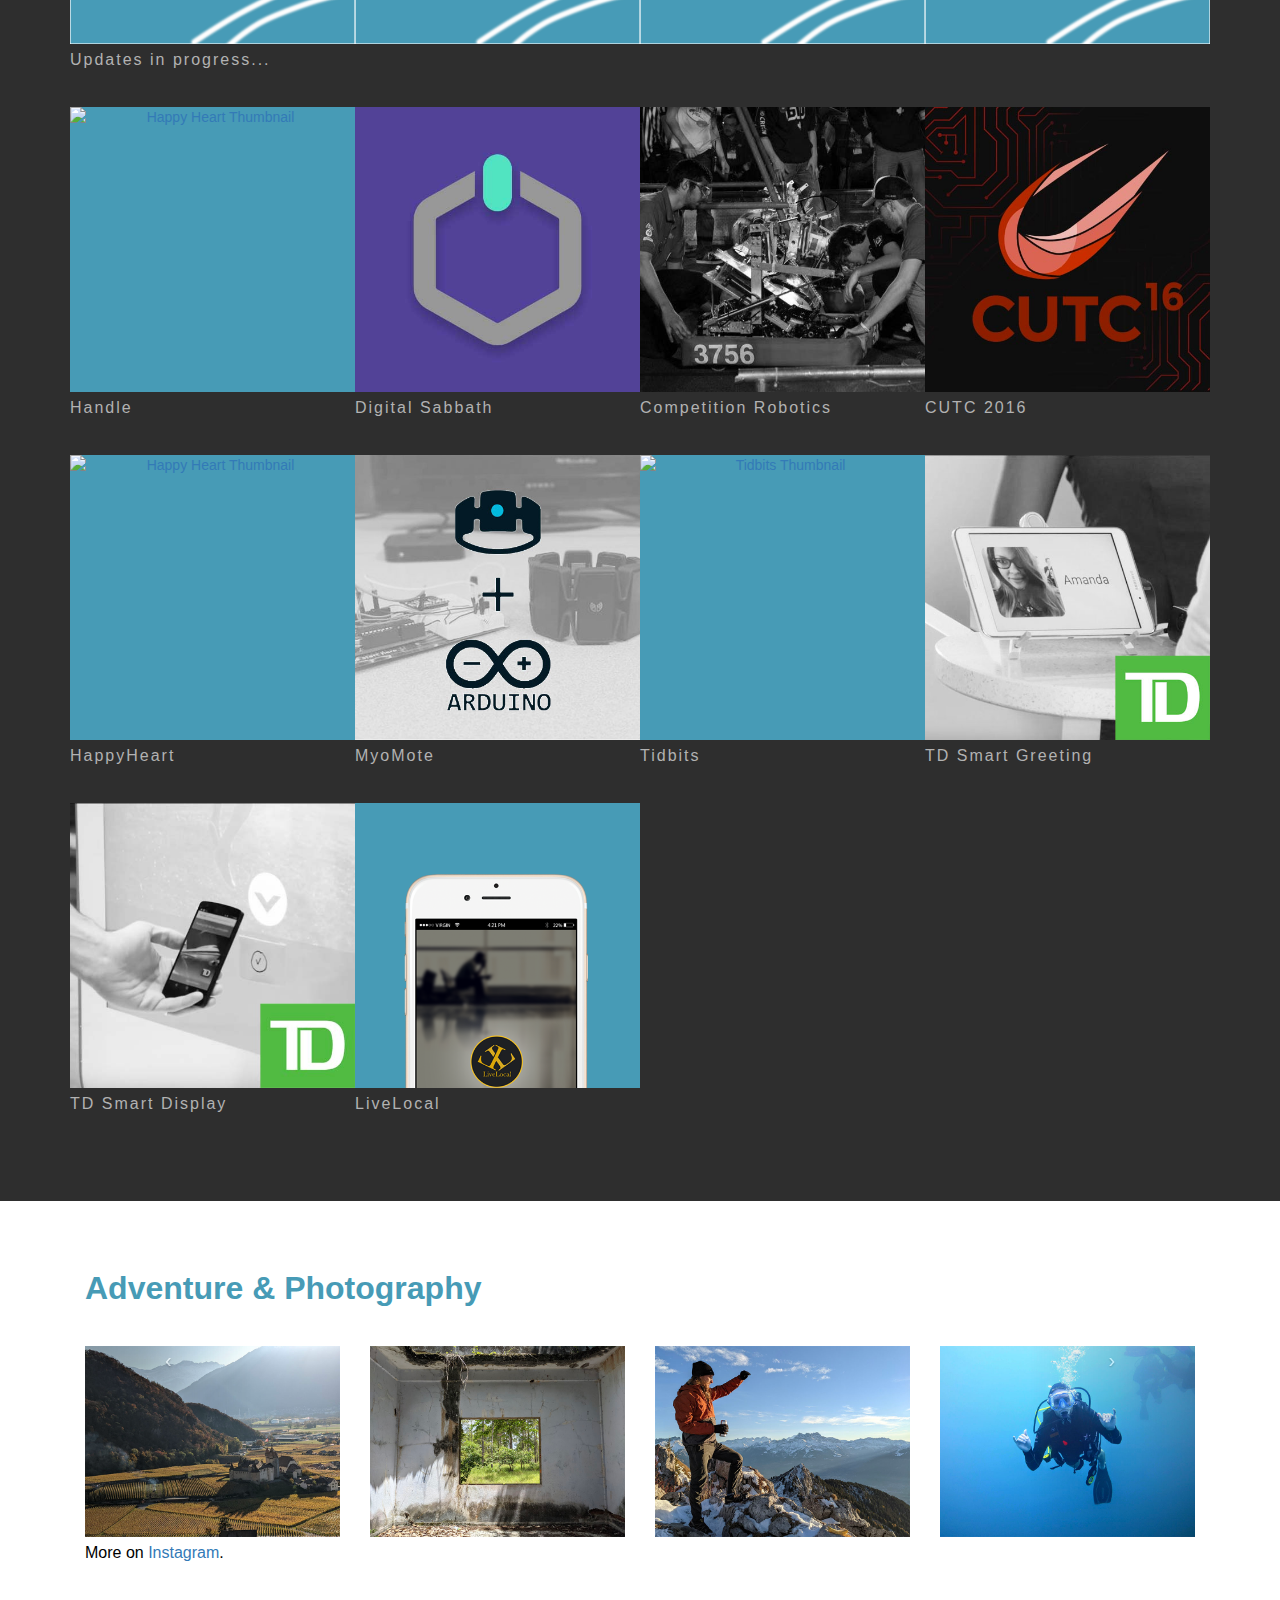
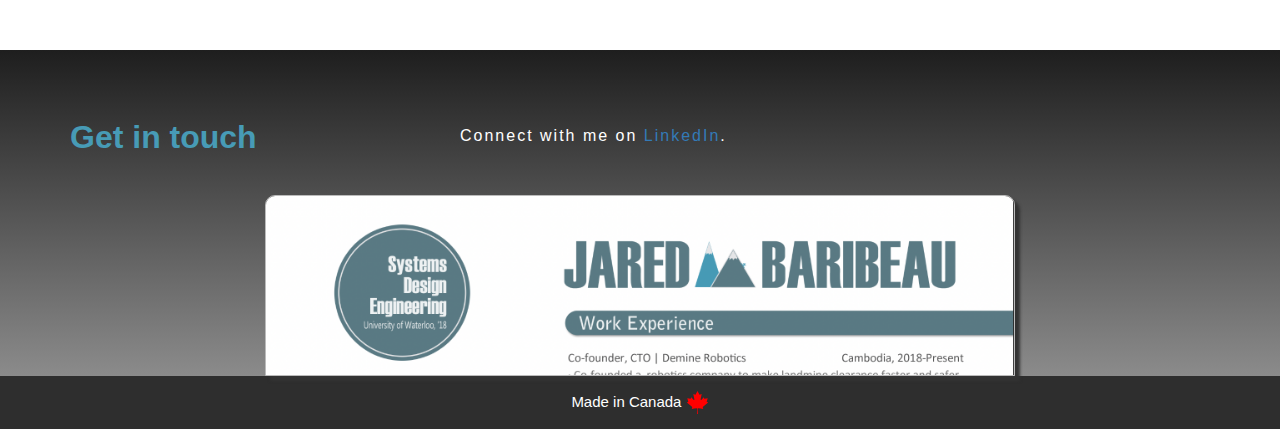
==== commit d052e44d: "Finished adventure and photography section" ====
--- a/index.html
+++ b/index.html
@@ -63,7 +63,7 @@
 				</div>
 			</div>	
 			
-			<div class="row tile-row">
+			<div class="row tile-row row-no-gutters">
 				<div class="col-xs-6 col-sm-3">
 					<div class="tile">
 						<a type="button" data-toggle="modal" data-target="#comingsoon">
@@ -99,7 +99,7 @@
 				</div>
 			</div>	
 
-			<div class="row tile-row">
+			<div class="row tile-row row-no-gutters">
 				<div class="col-xs-6 col-sm-3">
 					<div class="tile">
 						<a type="button" data-toggle="modal" data-target="#handle">
@@ -135,7 +135,7 @@
 				</div>
 			</div>		
 
-			<div class="row tile-row">
+			<div class="row tile-row row-no-gutters">
 				<div class="col-xs-6 col-sm-3">
 					<div class="tile">
 						<a type="button" data-toggle="modal" data-target="#happyheart">
@@ -170,7 +170,7 @@
 				</div>
 			</div>
 
-			<div class="row tile-row">
+			<div class="row tile-row row-no-gutters">
 				<div class="col-xs-6 col-sm-3">
 					<div class="tile">
 						<a type="button" data-toggle="modal" data-target="#smart-display">
@@ -487,39 +487,63 @@
 
 	<section id="photography">
 		<div class="container">
-			<div class="row">
-				<div class="col-sm-7">
-					<h1>Adventure & Photography</h1>
-				</div>
-			</div>
-			<div class="row row-no-gutters">	
-				<div class="col-xs-2 col-sm-4">
-					<div class="photo-tile">
-						<a type="button" data-toggle="modal" data-target="#comingsoon">
-							<img class="responsive" src="images/photography/scuba.jpeg" alt="scuba diving">
-						</a>
-					</div>
-					<p>More on <a href="https://www.instagram.com/jaribeau/" target="_blank">Instagram</a>.</p>
-				</div>
-				<div class="col-xs-2 col-sm-4">
-					<div class="photo-tile">
-						<a type="button" data-toggle="modal" data-target="#comingsoon">
-							<img class="responsive" src="images/photography/switzerland.jpg" alt="mountain view">
-						</a>
-					</div>
-					<p></p>
-				</div>
-				<div class="col-xs-2 col-sm-4">
-					<div class="photo-tile">
-						<a type="button" data-toggle="modal" data-target="#comingsoon">
-							<img class="responsive" src="images/photography/hike-a-bike.jpeg" alt="hiking with mountain bike">
-						</a>
-					</div>
-					<p></p>
-				</div>
-			</div>	
-		</div>
-	</section><!--/contact-->
+			<div class="col-xs-12">
+				<h1>Adventure & Photography</h1>
+				<div id="photoCarousel" class="carousel slide" data-interval="20000">
+					<!-- Carousel items -->
+					<div class="carousel-inner">
+						<div class="item active">
+							<div class="row">
+								<div class="col-xs-3"><a href="#x"><img src="images/photography/thumbs/photography-thumbs_0002_leysin-train.jpg" alt="Image" class="img-responsive"></a>
+								</div>
+								<div class="col-xs-3"><a href="#x"><img src="images/photography/thumbs/photography-thumbs_0005_kirriroam-mansion.jpg" alt="Image" class="img-responsive"></a>
+								</div>
+								<div class="col-xs-3"><a href="#x"><img src="images/photography/thumbs/photography-thumbs_0000_switzerland.jpg" alt="Image" class="img-responsive"></a>
+								</div>
+								<div class="col-xs-3"><a href="#x"><img src="images/photography/thumbs/photography-thumbs_0001_scuba.jpg" alt="Image" class="img-responsive"></a>
+								</div>
+							</div>
+							<!--/row-->
+						</div>
+						<!--/item-->
+						<div class="item">
+							<div class="row">
+								<div class="col-xs-3"><a href="#x"><img src="images/photography/thumbs/photography-thumbs_0003_leysin-climbing.jpg" alt="Image" class="img-responsive"></a>
+								</div>
+								<div class="col-xs-3"><a href="#x"><img src="images/photography/thumbs/photography-thumbs_0004_kruger-elephant.jpg" alt="Image" class="img-responsive"></a>
+								</div>
+								<div class="col-xs-3"><a href="#x"><img src="images/photography/thumbs/photography-thumbs_0006_hike-a-bike.jpg" alt="Image" class="img-responsive"></a>
+								</div>
+								<div class="col-xs-3"><a href="#x"><img src="images/photography/thumbs/photography-thumbs_0007_cape-town-hike.jpg" alt="Image" class="img-responsive"></a>
+								</div>
+							</div>
+							<!--/row-->
+						</div>
+						<!--/item-->
+						<div class="item">
+							<div class="row">
+								<div class="col-xs-3"><a href="#x"><img src="images/photography/thumbs/photography-thumbs_0008_algonquin-campfire.jpg" alt="Image" class="img-responsive"></a>
+								</div>
+								<div class="col-xs-3"><a href="#x"><img src="images/photography/thumbs/photography-thumbs_0009_zermatt.jpg" alt="Image" class="img-responsive"></a>
+								</div>
+								<!-- <div class="col-xs-3"><a href="#x"><img src="images/photography/thumbs/photography-thumbs_0010_ratanakiri-waterfall.jpg" alt="Image" class="img-responsive"></a>
+								</div> -->
+								<div class="col-xs-3"><a href="#x"><img src="images/photography/thumbs/photography-thumbs_0011_wilderniss.jpg" alt="Image" class="img-responsive"></a>
+								</div>
+							</div>
+							<!--/row-->
+						</div>
+						<!--/item-->
+					</div>
+					<!--/carousel-inner--> <a class="left carousel-control" href="#photoCarousel" data-slide="prev">‹</a>
+					<a class="right carousel-control" href="#photoCarousel" data-slide="next">›</a>
+				</div>
+
+				<p>More on <a href="https://www.instagram.com/jaribeau/" target="_blank">Instagram</a>.</p>
+				<!--/photoCarousel-->
+			</div>
+		</div>
+	</section><!--/photography-->
 
 	<section id="contact" class="white-gradient">
 		<div class="container">
--- a/css/main.css
+++ b/css/main.css
@@ -294,9 +294,9 @@
 #photography
 .photo-tile img {
 	position:absolute;
-	left: 0;
+	left: -25%;
 	height: 100%;
-	width: 100%;
+	width: auto;
 	-webkit-transition: 300ms;
 	-moz-transition: 300ms;
 	-o-transition: 300ms;
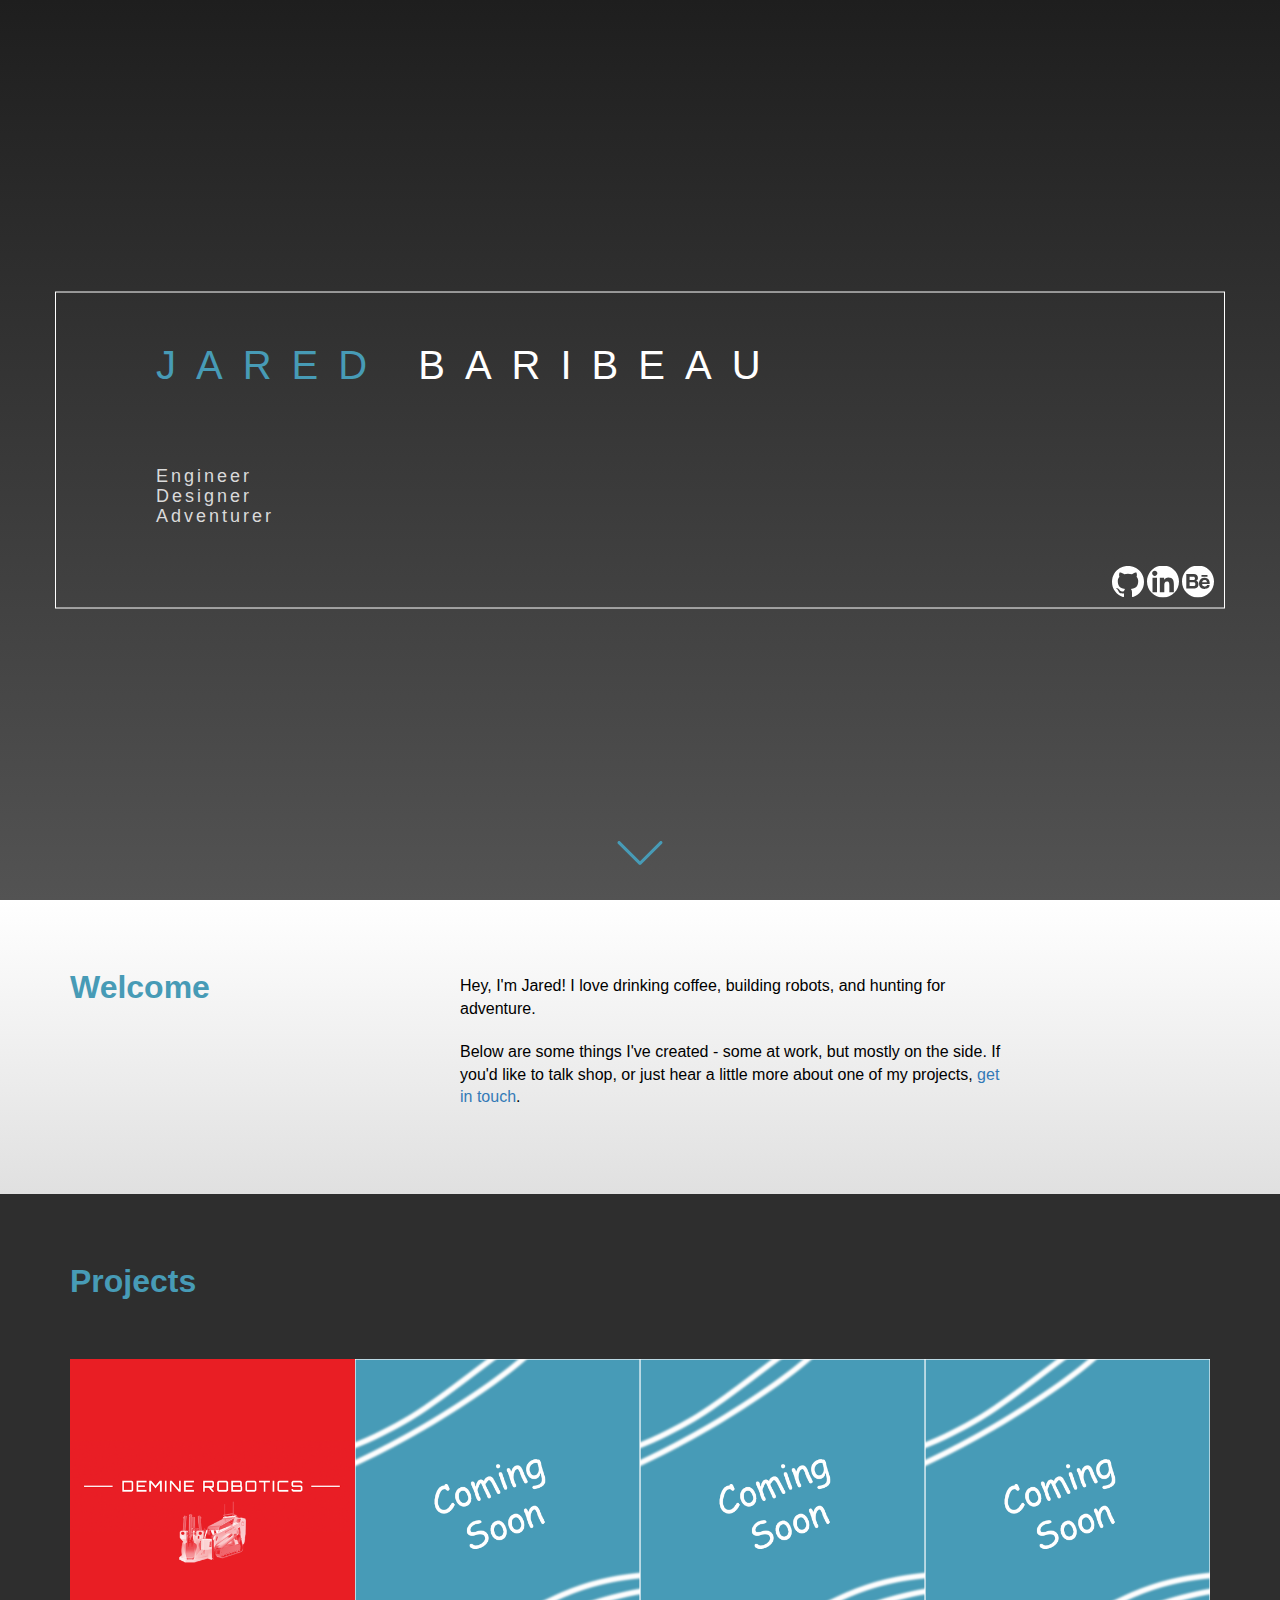
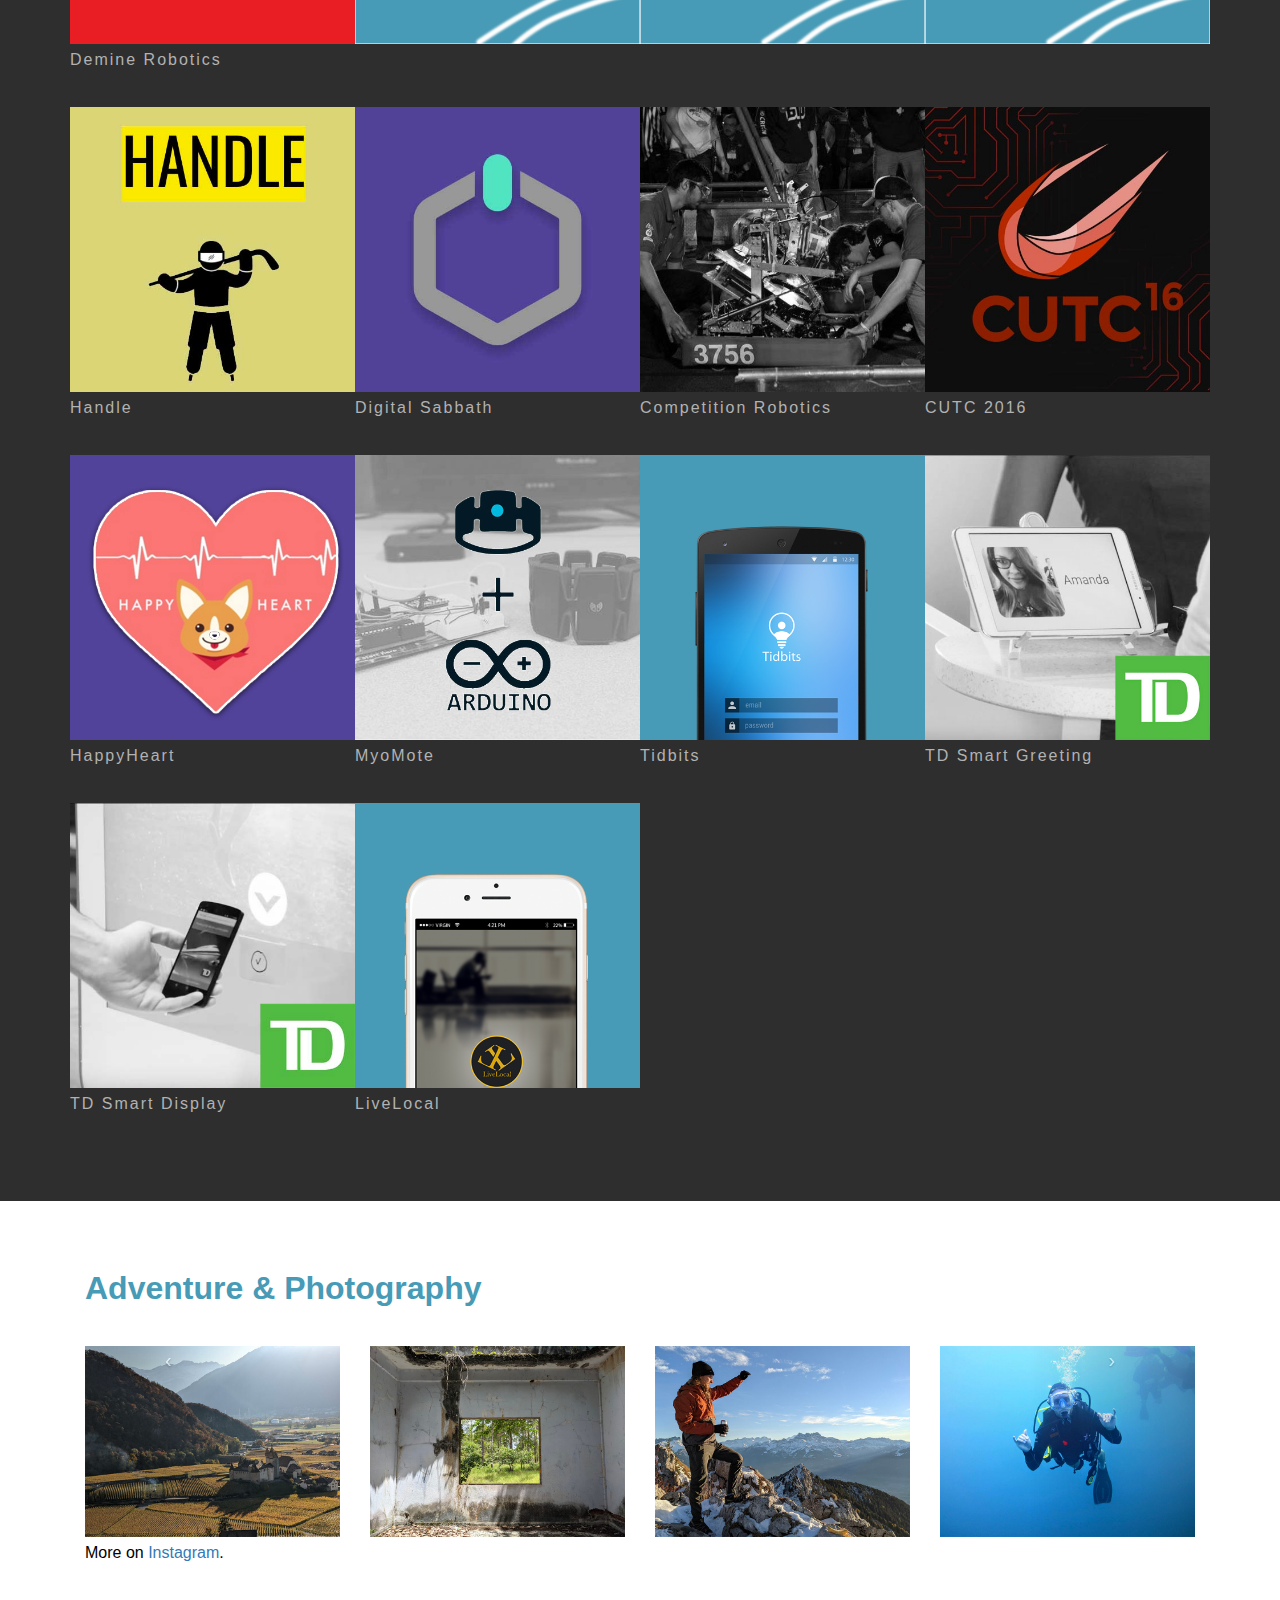
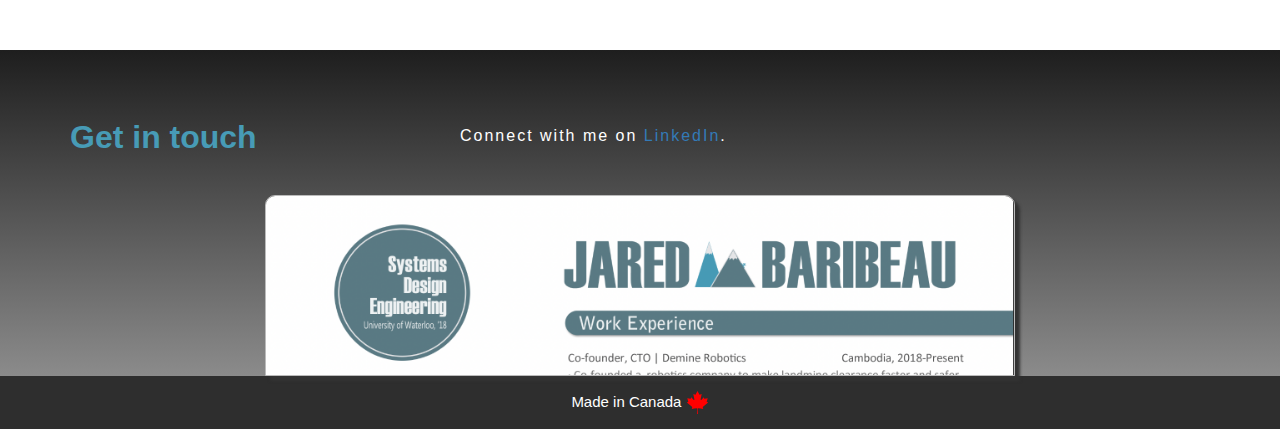
==== commit 9249331d: "Added demine robotics modal and reorganized image assets" ====
--- a/index.html
+++ b/index.html
@@ -66,44 +66,44 @@
 			<div class="row tile-row row-no-gutters">
 				<div class="col-xs-6 col-sm-3">
 					<div class="tile">
+						<a type="button" data-toggle="modal" data-target="#demine">
+							<img class="responsive" src="images/thumbnails/demine-thumb-4.png" alt="Demine Robotics Thumbnail">
+						</a>
+					</div>
+					<p>Demine Robotics</p>
+				</div>
+				<div class="col-xs-6 col-sm-3">
+					<div class="tile">
 						<a type="button" data-toggle="modal" data-target="#comingsoon">
-							<img class="responsive" src="images/coming-soon-thumb.png" alt="Coming Soon Thumbnail">
-						</a>
-					</div>
-					<p>Updates in progress...</p>
-				</div>
+							<img class="responsive" src="images/thumbnails/coming-soon-thumb.png" alt="Coming Soon Thumbnail">
+						</a>
+					</div>
+					<p></p>
+				</div>
+
 				<div class="col-xs-6 col-sm-3">
 					<div class="tile">
 						<a type="button" data-toggle="modal" data-target="#comingsoon">
-							<img class="responsive" src="images/coming-soon-thumb.png" alt="Coming Soon Thumbnail">
+							<img class="responsive" src="images/thumbnails/coming-soon-thumb.png" alt="Coming Soon Thumbnail">
 						</a>
 					</div>
 					<p></p>
 				</div>
-
 				<div class="col-xs-6 col-sm-3">
 					<div class="tile">
 						<a type="button" data-toggle="modal" data-target="#comingsoon">
-							<img class="responsive" src="images/coming-soon-thumb.png" alt="Coming Soon Thumbnail">
+							<img class="responsive" src="images/thumbnails/coming-soon-thumb.png" alt="Coming Soon Thumbnail">
 						</a>
 					</div>
 					<p></p>
 				</div>
-				<div class="col-xs-6 col-sm-3">
-					<div class="tile">
-						<a type="button" data-toggle="modal" data-target="#comingsoon">
-							<img class="responsive" src="images/coming-soon-thumb.png" alt="Coming Soon Thumbnail">
-						</a>
-					</div>
-					<p></p>
-				</div>
 			</div>	
 
 			<div class="row tile-row row-no-gutters">
 				<div class="col-xs-6 col-sm-3">
 					<div class="tile">
 						<a type="button" data-toggle="modal" data-target="#handle">
-							<img class="responsive" src="images/handle-thumb.jpg" alt="Happy Heart Thumbnail">
+							<img class="responsive" src="images/thumbnails/handle-thumb.jpg" alt="Happy Heart Thumbnail">
 						</a>
 					</div>
 					<p>Handle</p>
@@ -111,7 +111,7 @@
 				<div class="col-xs-6 col-sm-3">
 					<div class="tile">
 						<a type="button" data-toggle="modal" data-target="#digitalsabbath">
-							<img class="responsive" src="images/digital-sabbath.jpg" alt="Digital Sabbath Thumbnail">
+							<img class="responsive" src="images/thumbnails/digital-sabbath.jpg" alt="Digital Sabbath Thumbnail">
 						</a>
 					</div>
 					<p>Digital Sabbath</p>
@@ -120,7 +120,7 @@
 				<div class="col-xs-6 col-sm-3">
 					<div class="tile">
 						<a type="button" data-toggle="modal" data-target="#robotics">
-							<img class="responsive" src="images/robotics-thumb.jpg" alt="Robotics Thumbnail">
+							<img class="responsive" src="images/thumbnails/robotics-thumb.jpg" alt="Robotics Thumbnail">
 						</a>
 					</div>
 					<p>Competition Robotics</p>
@@ -128,7 +128,7 @@
 				<div class="col-xs-6 col-sm-3">
 					<div class="tile">
 						<a type="button" data-toggle="modal" data-target="#cutc">
-							<img class="responsive" src="images/cutc-thumb.jpg" alt="Smart Display Thumbnail">
+							<img class="responsive" src="images/thumbnails/cutc-thumb.jpg" alt="Smart Display Thumbnail">
 						</a>
 					</div>
 					<p>CUTC 2016</p>
@@ -139,7 +139,7 @@
 				<div class="col-xs-6 col-sm-3">
 					<div class="tile">
 						<a type="button" data-toggle="modal" data-target="#happyheart">
-							<img class="responsive" src="images/happyheart-thumb2.jpg" alt="Happy Heart Thumbnail">
+							<img class="responsive" src="images/thumbnails/happyheart-thumb2.jpg" alt="Happy Heart Thumbnail">
 						</a>
 					</div>
 					<p>HappyHeart</p>
@@ -147,7 +147,7 @@
 				<div class="col-xs-6 col-sm-3">
 					<div class="tile">
 						<a type="button" data-toggle="modal" data-target="#myomote">
-							<img class="responsive" src="images/myomote-thumb-bw.jpg" alt="MyoMote Thumbnail">
+							<img class="responsive" src="images/thumbnails/myomote-thumb-bw.jpg" alt="MyoMote Thumbnail">
 						</a>
 					</div>
 					<p>MyoMote</p>
@@ -155,7 +155,7 @@
 				<div class="col-xs-6 col-sm-3">
 					<div class="tile">
 						<a type="button" data-toggle="modal" data-target="#tidbits">
-							<img class="responsive" src="images/tidbits-thumb3.png" alt="Tidbits Thumbnail">
+							<img class="responsive" src="images/thumbnails/tidbits-thumb3.png" alt="Tidbits Thumbnail">
 						</a>
 					</div>
 					<p>Tidbits</p>
@@ -163,7 +163,7 @@
 				<div class="col-xs-6 col-sm-3">
 					<div class="tile">
 						<a type="button" data-toggle="modal" data-target="#smart-greeting">
-							<img class="responsive" src="images/td-greeting-thumb-bw.jpg" alt="Smart Greeting Thumbnail">
+							<img class="responsive" src="images/thumbnails/td-greeting-thumb-bw.jpg" alt="Smart Greeting Thumbnail">
 						</a>
 					</div>
 					<p>TD Smart Greeting</p>
@@ -174,7 +174,7 @@
 				<div class="col-xs-6 col-sm-3">
 					<div class="tile">
 						<a type="button" data-toggle="modal" data-target="#smart-display">
-							<img class="responsive" src="images/td-display-thumb-bw.jpg" alt="Smart Display Thumbnail">
+							<img class="responsive" src="images/thumbnails/td-display-thumb-bw.jpg" alt="Smart Display Thumbnail">
 						</a>
 					</div>
 					<p>TD Smart Display</p>
@@ -182,7 +182,7 @@
 				<div class="col-xs-6 col-sm-3">
 					<div class="tile">
 						<a type="button" data-toggle="modal" data-target="#livelocal">
-							<img class="responsive" src="images/livelocal-thumb4.png" alt="LiveLocal Thumbnail">
+							<img class="responsive" src="images/thumbnails/livelocal-thumb4.png" alt="LiveLocal Thumbnail">
 						</a>
 					</div>
 					<p>LiveLocal</p>
@@ -195,6 +195,96 @@
 
 
 	<section id="project-modals">
+		<div id="demine" class="modal fade" tabindex="-1" role="dialog" aria-labelledby="project-detail">
+			<div class="modal-dialog" role="document">
+				<div class="modal-content">
+					<div class="modal-header">
+						<a type="button" class="close" data-dismiss="modal" aria-label="Close"><span aria-hidden="true">&times;</span></a>
+						<h4 class="modal-title">Demine Robotics | Co-Founder, CTO</h4>
+					</div>
+					<div class="modal-body">
+						<img class="responsive" src="images/projects/demine/demine-header.png" alt="Demine Robotics Company Logo">
+						
+						<p>
+							<br>Demine Robotics provides tools to make landmine clearance faster and safer. As co-founder and CTO, I led a small, scrappy team in Cambodia through the prototyping, testing, and launch of two products: a remote control bomb excavation implement, and a remote control retrofit for the construction equipment the attachment is used on.<br><br>
+
+							There are estimated to be more than 40 million landmines and 100 million UXO still in the ground today. Most mines and UXO that are found are excavated by a deminer by hand -- using a trowel and a prod, and other similar tools.<br><br>
+
+							The Jevit Mine Spade enables fast, safe excavation of mines using remotely operated equipment that keeps the deminer out of harms way.<br><br>
+						</p>
+
+						<img class="responsive" src="images/projects/demine/jevit-npmec.png" alt="Demine Robotics tablet controller">
+						
+						<p>
+							<br>In 2021 we completed field trails and received accreditation in Cambodia for our novel approach to removing mines from the ground. We launched clearance operations that have since freed 100,000 m2 (25 acres) of land previously containing mines and UXO.<br><br>
+						</p>
+
+						<iframe width="100%" height="300" src="https://www.youtube.com/embed/RCdrTrD6edE"  frameborder="0" title="YouTube video player" frameborder="0" allow="accelerometer; autoplay; clipboard-write; encrypted-media; gyroscope; picture-in-picture" allowfullscreen></iframe>
+						
+						<p>
+							<br>Creating the Jevit Mine Spade and Jevit Camera Kit required working across domains including embedded systems, electric and hydraulic actuators, video streaming, android development, wireless comms, and UI/UX design.<br><br>
+						</p>
+
+						<img class="responsive" src="images/projects/demine/jevit-system-suite.png" alt="Demine Robotics tablet controller">
+						
+						<div class="row row-no-gutters">
+							<div class="col-sm-4">
+								<img class="responsive" src="images/projects/demine/controller-diagram-2.png" alt="Demine Robotics tablet controller">
+							</div>
+							<div class="col-sm-4">
+								<img class="responsive" src="images/projects/demine/controller-with-camera-system.jpeg" alt="Demine Robotics tablet controller">
+							</div>
+							<div class="col-sm-4">
+								<img class="responsive" src="images/projects/demine/tablet-controller-3.png" alt="Demine Robotics tablet controller">
+							</div>
+						</div>
+
+						<p>
+							<br>Our tools are in operation in Ratanakiri, Cambodia - a large province bordering Vietnam that is heavily contaminated from the Vietnam war.<br><br>
+						</p>
+
+						<div class="row row-no-gutters">
+							<div class="col-sm-6">
+								<img class="responsive" src="images/projects/demine/machine-side.jpeg" alt="Demine Robotics tablet controller">
+							</div>
+							<div class="col-sm-6">
+								<img class="responsive" src="images/projects/demine/jevit-on-bobcatMT85.jpg" alt="Demine Robotics tablet controller">
+							</div>
+						</div>
+
+						<p>
+							<br>Mines and UXO are often found near buildings, roads, or trees and need to be relocated for demolition. Our tools allow the operator to remotely excavate and move the explosive.<br><br>
+						</p>
+
+						<img class="responsive" src="images/projects/demine/vegetation-removal-drone.png" alt="Demine Robotics tablet controller">
+
+						<img class="responsive" src="images/projects/demine/jevit-on-trailer.png" alt="Demine Robotics tablet controller">
+		
+						<!-- <div class="row row-no-gutters">
+							<div class="col-sm-6">
+								<img class="responsive" src="images/projects/demine/team.png" alt="Demine Robotics tablet controller">
+							</div>
+							<div class="col-sm-6">
+								<img class="responsive" src="images/projects/demine/team-2.png" alt="Demine Robotics tablet controller">
+							</div>
+						</div>
+						
+						<div class="row row-no-gutters">
+							<div class="col-sm-6">
+								<img class="responsive" src="images/projects/demine/team-3.png" alt="Demine Robotics tablet controller">
+							</div>
+							<div class="col-sm-6">
+								<img class="responsive" src="images/projects/demine/team-4.jpeg" alt="Demine Robotics tablet controller">
+							</div>
+						</div> -->
+						
+						<img class="responsive" src="images/projects/demine/demine-contact.png" alt="Demine Robotics tablet controller">
+
+					</div>
+				</div>
+			</div>
+		</div>
+
 		<div id="handle" class="modal fade" tabindex="-1" role="dialog" aria-labelledby="project-detail">
 			<div class="modal-dialog" role="document">
 				<div class="modal-content">
@@ -264,7 +354,7 @@
 						<h4 class="modal-title">Tidbits | Friendship Assistant App (In Progress)</h4>
 					</div>
 					<div class="modal-body">
-						<img class="responsive" src="images/tidbits.jpg" alt="Tidbits Mockups">
+						<img class="responsive" src="images/projects/tidbits.jpg" alt="Tidbits Mockups">
 
 						<p>Tidbits is a tool that helps you build better relationships. It does this by helping you remember the names of new friends and keep better tabs on your old friends.</p>
 
@@ -291,7 +381,7 @@
 						<h4 class="modal-title">LiveLocal | Product Design </h4>
 					</div>
 					<div class="modal-body">
-						<img class="responsive" src="images/livelocal.jpg" alt="LoveLocal Mockups">
+						<img class="responsive" src="images/projects/livelocal.jpg" alt="LoveLocal Mockups">
 
 						<p>LiveLocal helps connect travellers with the concierge best suited to their travel destination, schedule, and preferences.</p>
 
@@ -345,8 +435,8 @@
 						<p>Smart display is an experiment in how to effectively provide dynamic and interactive content that is personalized for TD customers. It uses Bluetooth beacons and the customers' phones to determine what content should be displayed on the screen at a given time to best appeal to the customer. If they are interested in the content, they can tap the NFC enabled screen with their phone to 'capture' an interactive version of the ad. </p>
 
 						<div class="row center">
-							<img class="responsive small-img" src="images/td-smart-display1.jpg" alt="Smart Display Photo">
-							<img class="responsive small-img" src="images/td-smart-display2.jpg" alt="Smart Display Photo">
+							<img class="responsive small-img" src="images/projects/td-smart-display1.jpg" alt="Smart Display Photo">
+							<img class="responsive small-img" src="images/projects/td-smart-display2.jpg" alt="Smart Display Photo">
 						</div>
 
 						<p>Smart Greeting was built during my time at TD Lab.</p>
@@ -375,7 +465,7 @@
 						<h4 class="modal-title">HappyHeart | Full Stack Web Development</h4>
 					</div>
 					<div class="modal-body">
-						<img class="responsive" src="images/happyheart-thumb.png" alt="Happy Heart Logo">
+						<img class="responsive" src="images/thumbnails/happyheart-thumb.png" alt="Happy Heart Logo">
 
 						<p><b><a href="https://devpost.com/software/happy-heart" target="blank">HappyHeart</a></b>, an anxiety attack tracking app was built at Hack@Brown 2016 for iOS and web, utilizing the heartrate sensor on the Microsoft Band. Our team placed in the top 10, and were awarded Best Data Visualization. </p>
 
@@ -427,7 +517,7 @@
 						<h4 class="modal-title">CUTC | Director of Technology</h4>
 					</div>
 					<div class="modal-body">
-						<img class="responsive" src="images/cutc.jpg" alt="LiveLocal Mockups">
+						<img class="responsive" src="images/projects/cutc.jpg" alt="CUTC website homepage">
 
 						<p>As the Director of Technology for CUTC 2016, my role was to put technology to work for conference planning, marketing, ticketing, and execution. A big piece of this was the <b><a href="http://2016.cutc.ca" target="_blank">CUTC: Imagine Website</a></b>.</p>
 
@@ -454,18 +544,18 @@
 						Hundreds of hours and litres of sweat went into these bots. I love talking about the 'why' behind the designs and the 'how' behind the build, so feel free to ask!
 						</p>
 
-						<img class="responsive" src="images/robotics/2.jpg" alt="Robot 2">
-						<img class="responsive" src="images/robotics/12.jpg" alt="Robot 12">
-						<img class="responsive" src="images/robotics/1.jpg" alt="Robot 1">
-						<img class="responsive" src="images/robotics/3.jpg" alt="Robot 3">
-						<img class="responsive" src="images/robotics/8.jpg" alt="Robot 8">
-						<img class="responsive" src="images/robotics/4.jpg" alt="Robot 4">
-						<img class="responsive" src="images/robotics/5.jpg" alt="Robot 5">
-						<img class="responsive" src="images/robotics/14.jpg" alt="Robot 14">
-						<img class="responsive" src="images/robotics/13.jpg" alt="Robot 13">
-						<img class="responsive" src="images/robotics/7.jpg" alt="Robot 7">
-						<img class="responsive" src="images/robotics/11.jpg" alt="Robot 11">
-						<img class="responsive" src="images/robotics/9.jpg" alt="Robot 9">
+						<img class="responsive" src="images/projects/robotics/2.jpg" alt="Robot 2">
+						<img class="responsive" src="images/projects/robotics/12.jpg" alt="Robot 12">
+						<img class="responsive" src="images/projects/robotics/1.jpg" alt="Robot 1">
+						<img class="responsive" src="images/projects/robotics/3.jpg" alt="Robot 3">
+						<img class="responsive" src="images/projects/robotics/8.jpg" alt="Robot 8">
+						<img class="responsive" src="images/projects/robotics/4.jpg" alt="Robot 4">
+						<img class="responsive" src="images/projects/robotics/5.jpg" alt="Robot 5">
+						<img class="responsive" src="images/projects/robotics/14.jpg" alt="Robot 14">
+						<img class="responsive" src="images/projects/robotics/13.jpg" alt="Robot 13">
+						<img class="responsive" src="images/projects/robotics/7.jpg" alt="Robot 7">
+						<img class="responsive" src="images/projects/robotics/11.jpg" alt="Robot 11">
+						<img class="responsive" src="images/projects/robotics/9.jpg" alt="Robot 9">
 
 
 						<p class="tags">
@@ -561,7 +651,7 @@
 						'event_category':'Downloads',
 						'event_label':'/jaredb-resume.pdf',
 						'value':''
-						});"><img src="images/resume-thumbnail-2.png" class="img-responsive"></a>
+						});"><img src="images/thumbnails/resume-thumbnail-2.png" class="img-responsive"></a>
 				</div>
 			</div>	
 		</div>
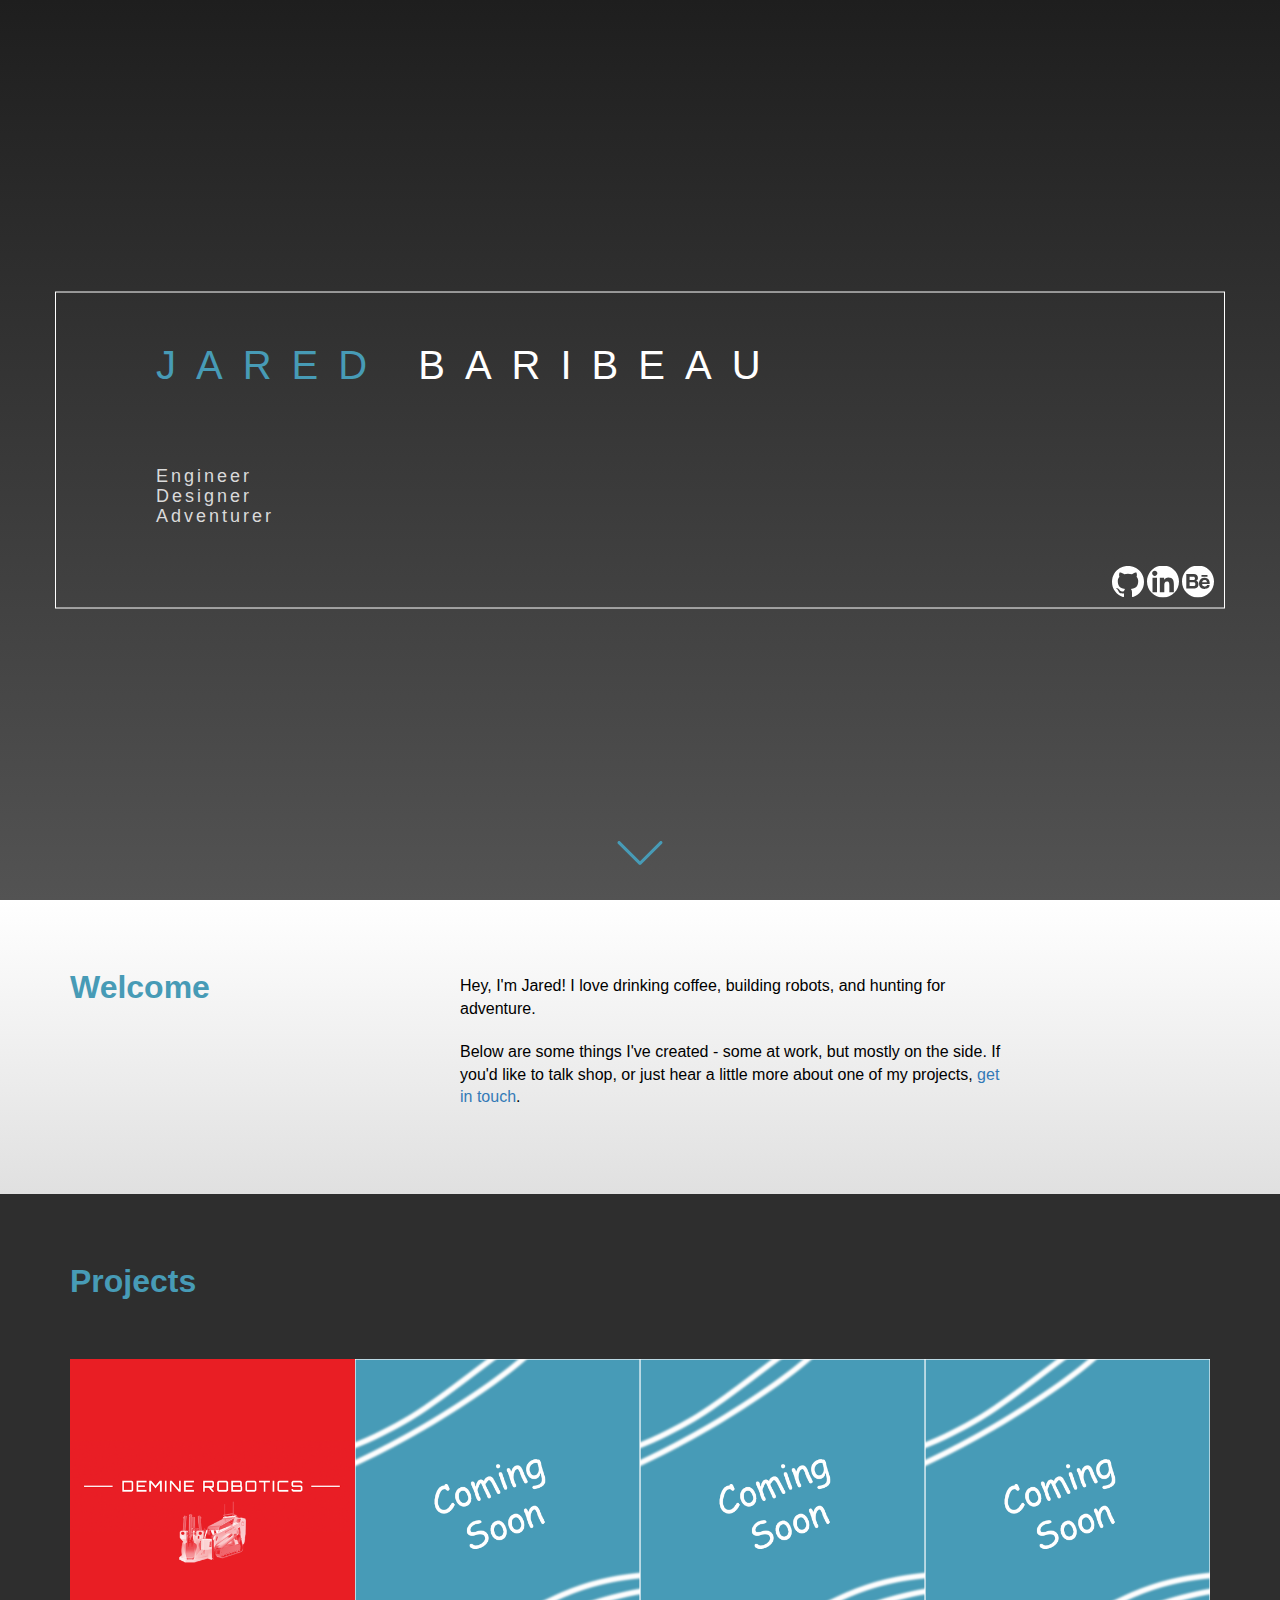
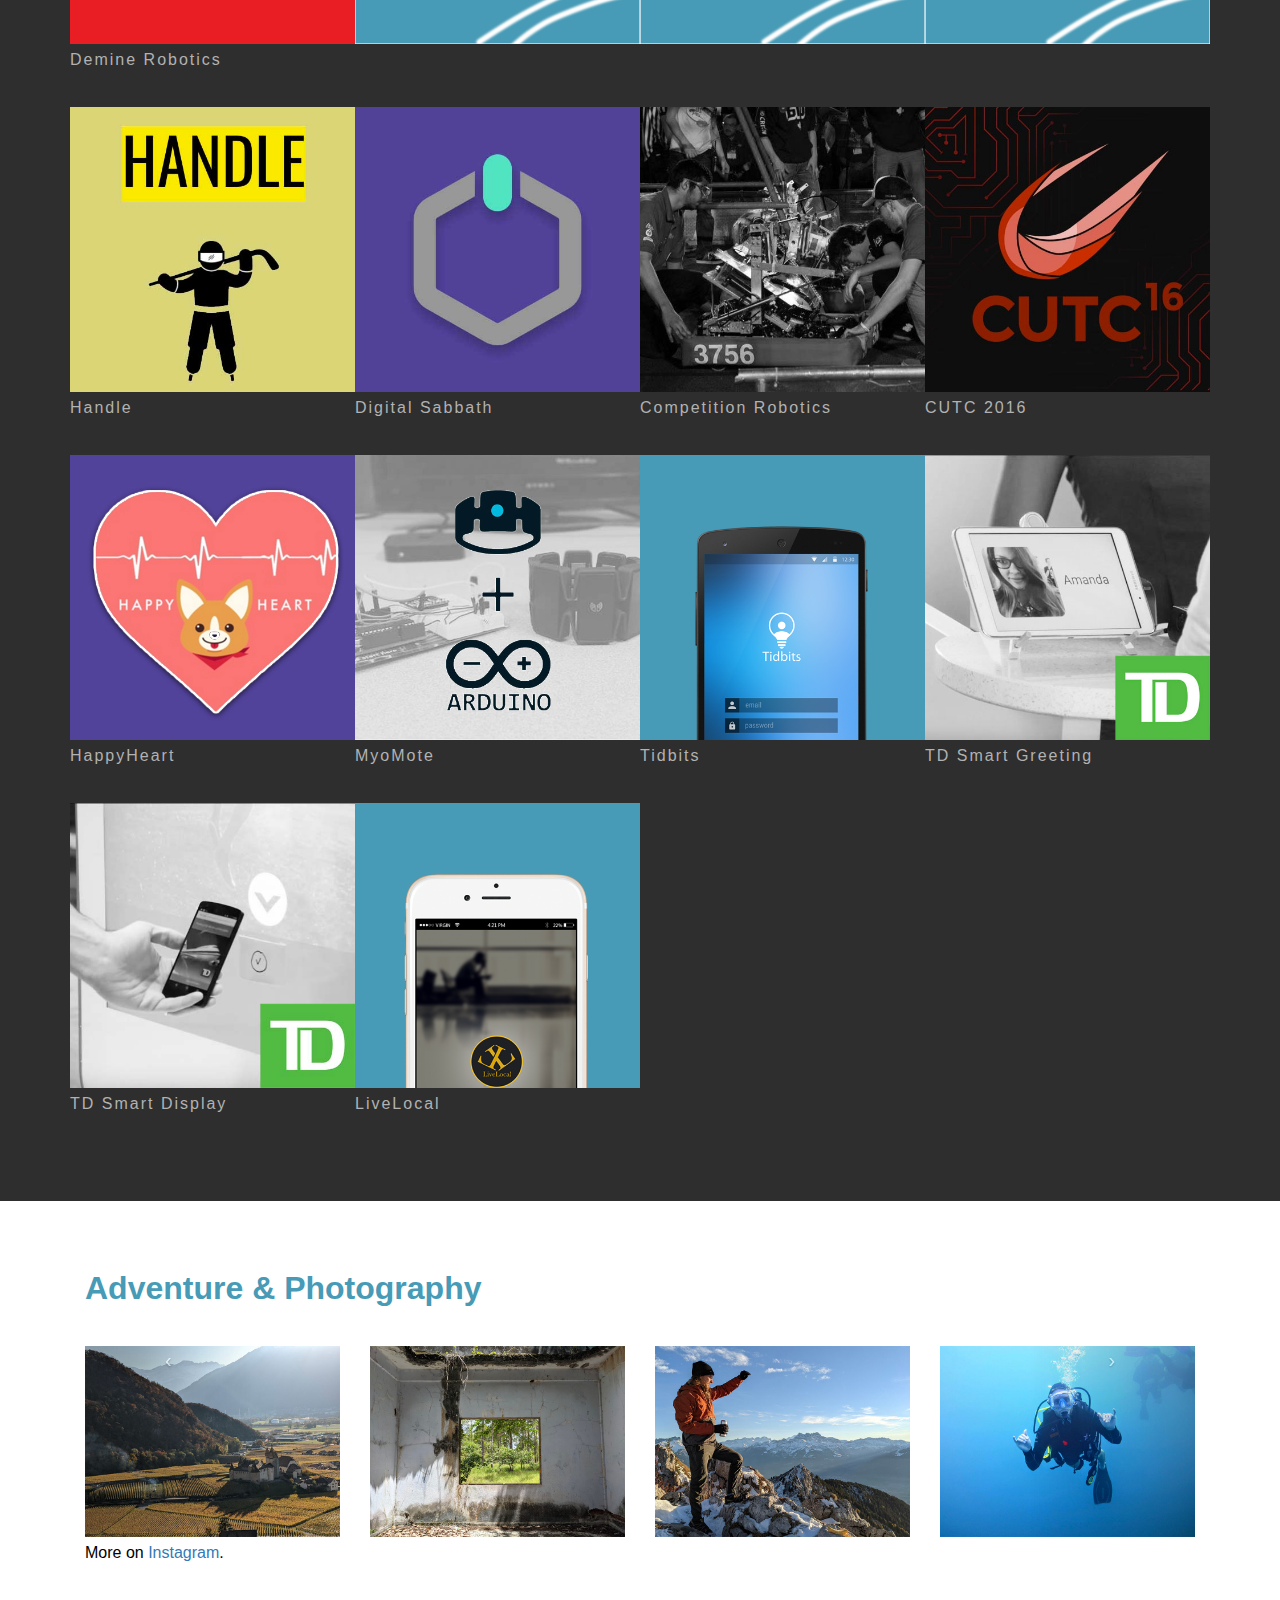
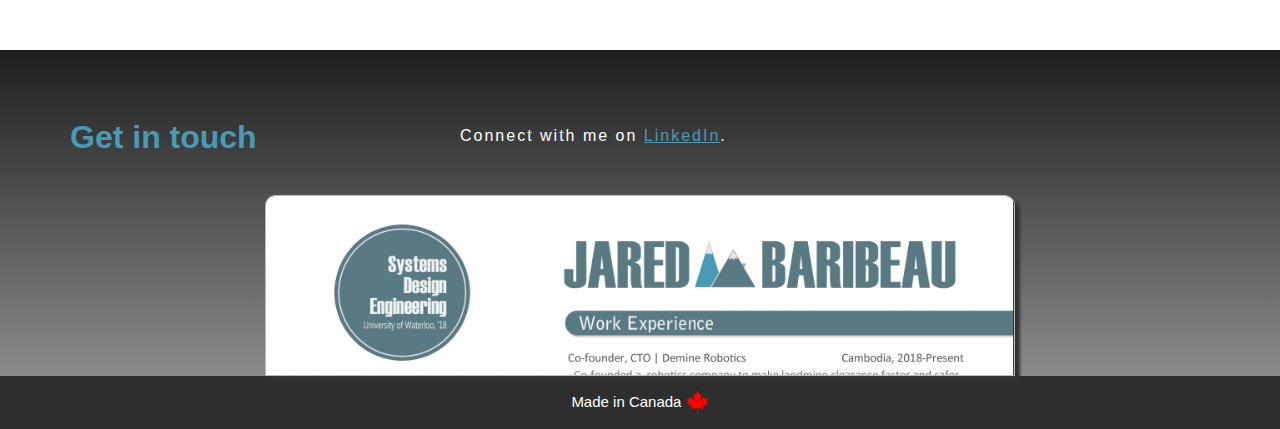
==== commit d090820a: "Fixed responiveness, robotics image refs, and linkedin link readability" ====
--- a/index.html
+++ b/index.html
@@ -642,7 +642,8 @@
 					<h1>Get in touch</h1>
 				</div>
 				<div class="col-sm-6">
-					<p>Connect with me on <a href="https://www.linkedin.com/in/jaredbaribeau" target="_blank">LinkedIn</a>.</p>
+					<p>Connect with me on <a href="https://www.linkedin.com/in/jaredbaribeau" target="_blank">
+						<u>LinkedIn</u></a>.</p>
 				</div>
 			</div>	
 			<div class="row">
--- a/css/main.css
+++ b/css/main.css
@@ -262,7 +262,7 @@
 
 #project-modals 
 .tags span {
-	background-color: green;
+	background-color: #3a7c92;
 	border-radius: 3px;
 	padding: 2px;
 }
@@ -331,6 +331,10 @@
 	letter-spacing: 2px;
 }
 
+#contact a {
+	color: #479bb6;
+}
+
 #contact img {
 	border-radius: 10px 10px 0px 0px;
 	box-shadow: 5px 5px 3px #333;
--- a/css/responsive.css
+++ b/css/responsive.css
@@ -18,10 +18,16 @@
     #home
     .name {
 	    border: none;
+        padding: 50px 10px 10px 50px;
     }
     #home
     .home-content {
 	    border: 1px solid white;
+    }
+
+    #home
+    h1 {
+        letter-spacing: 10px;
     }
 
     #home
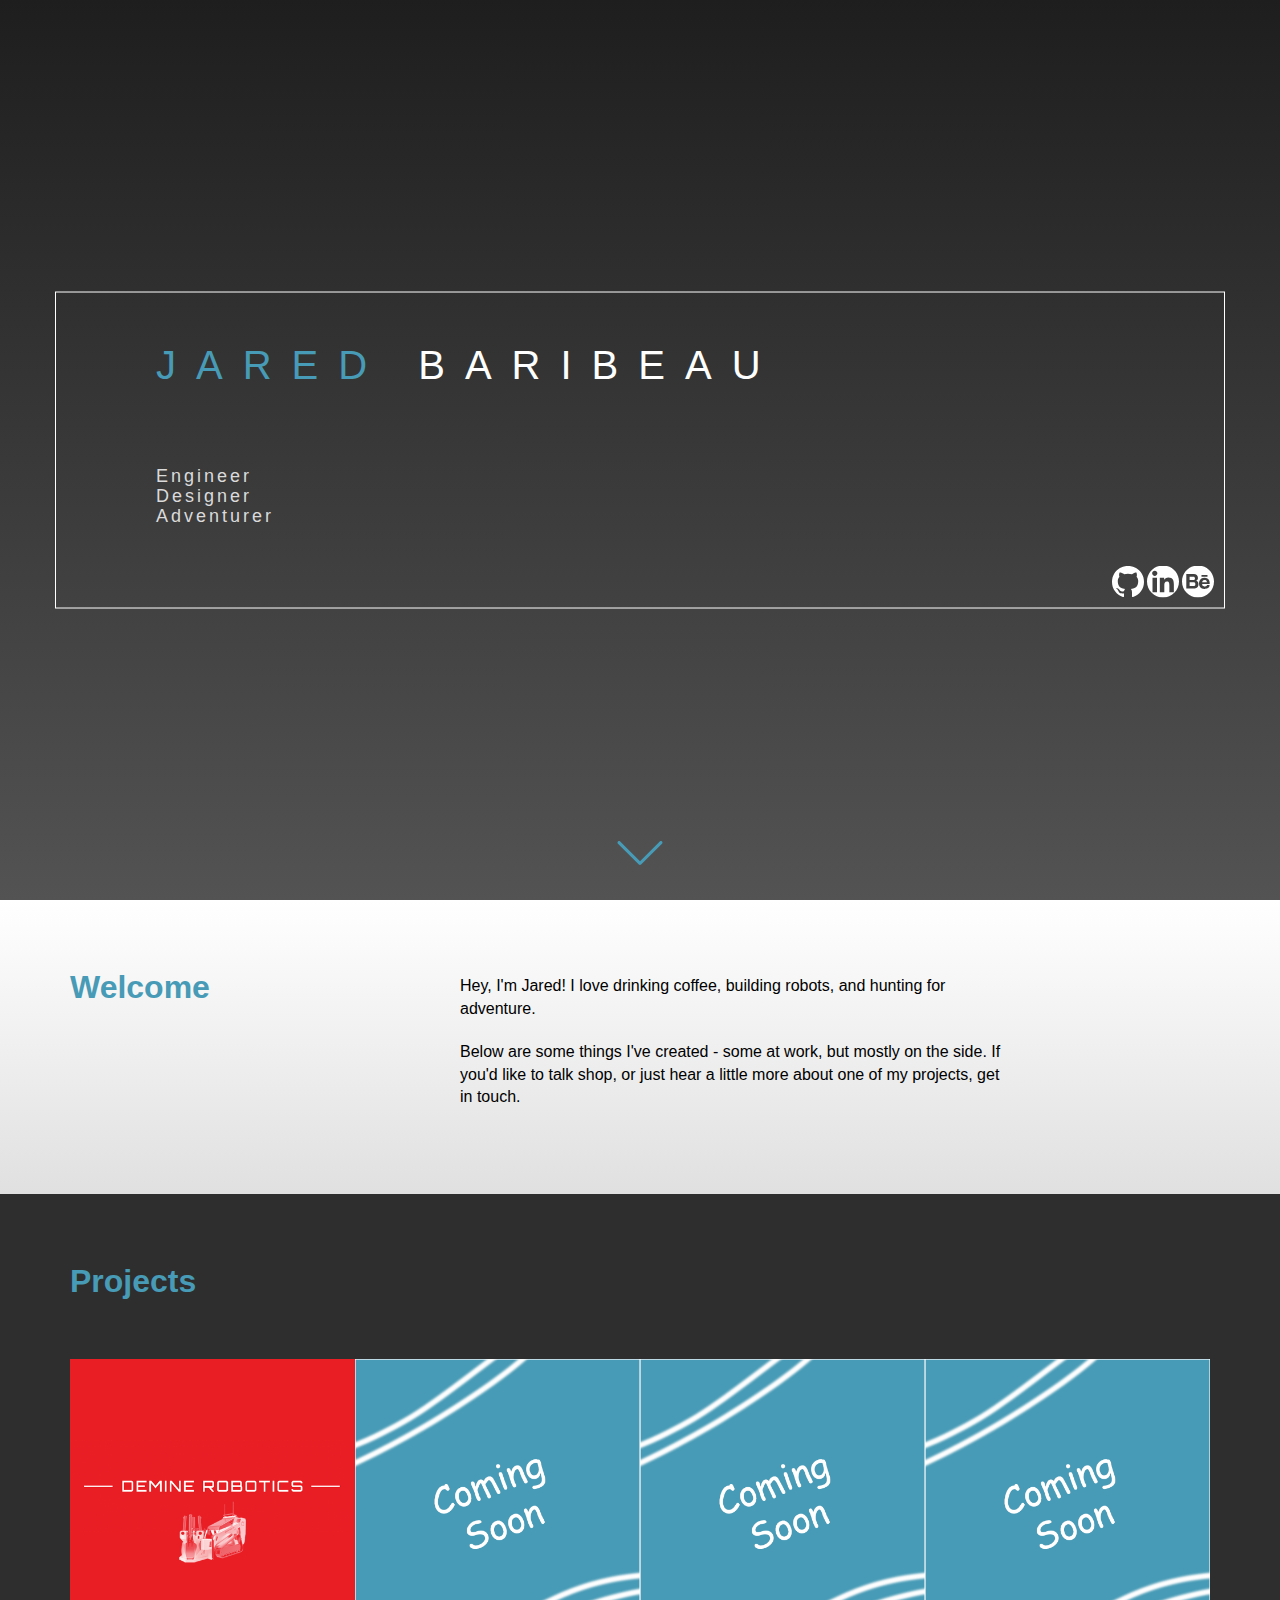
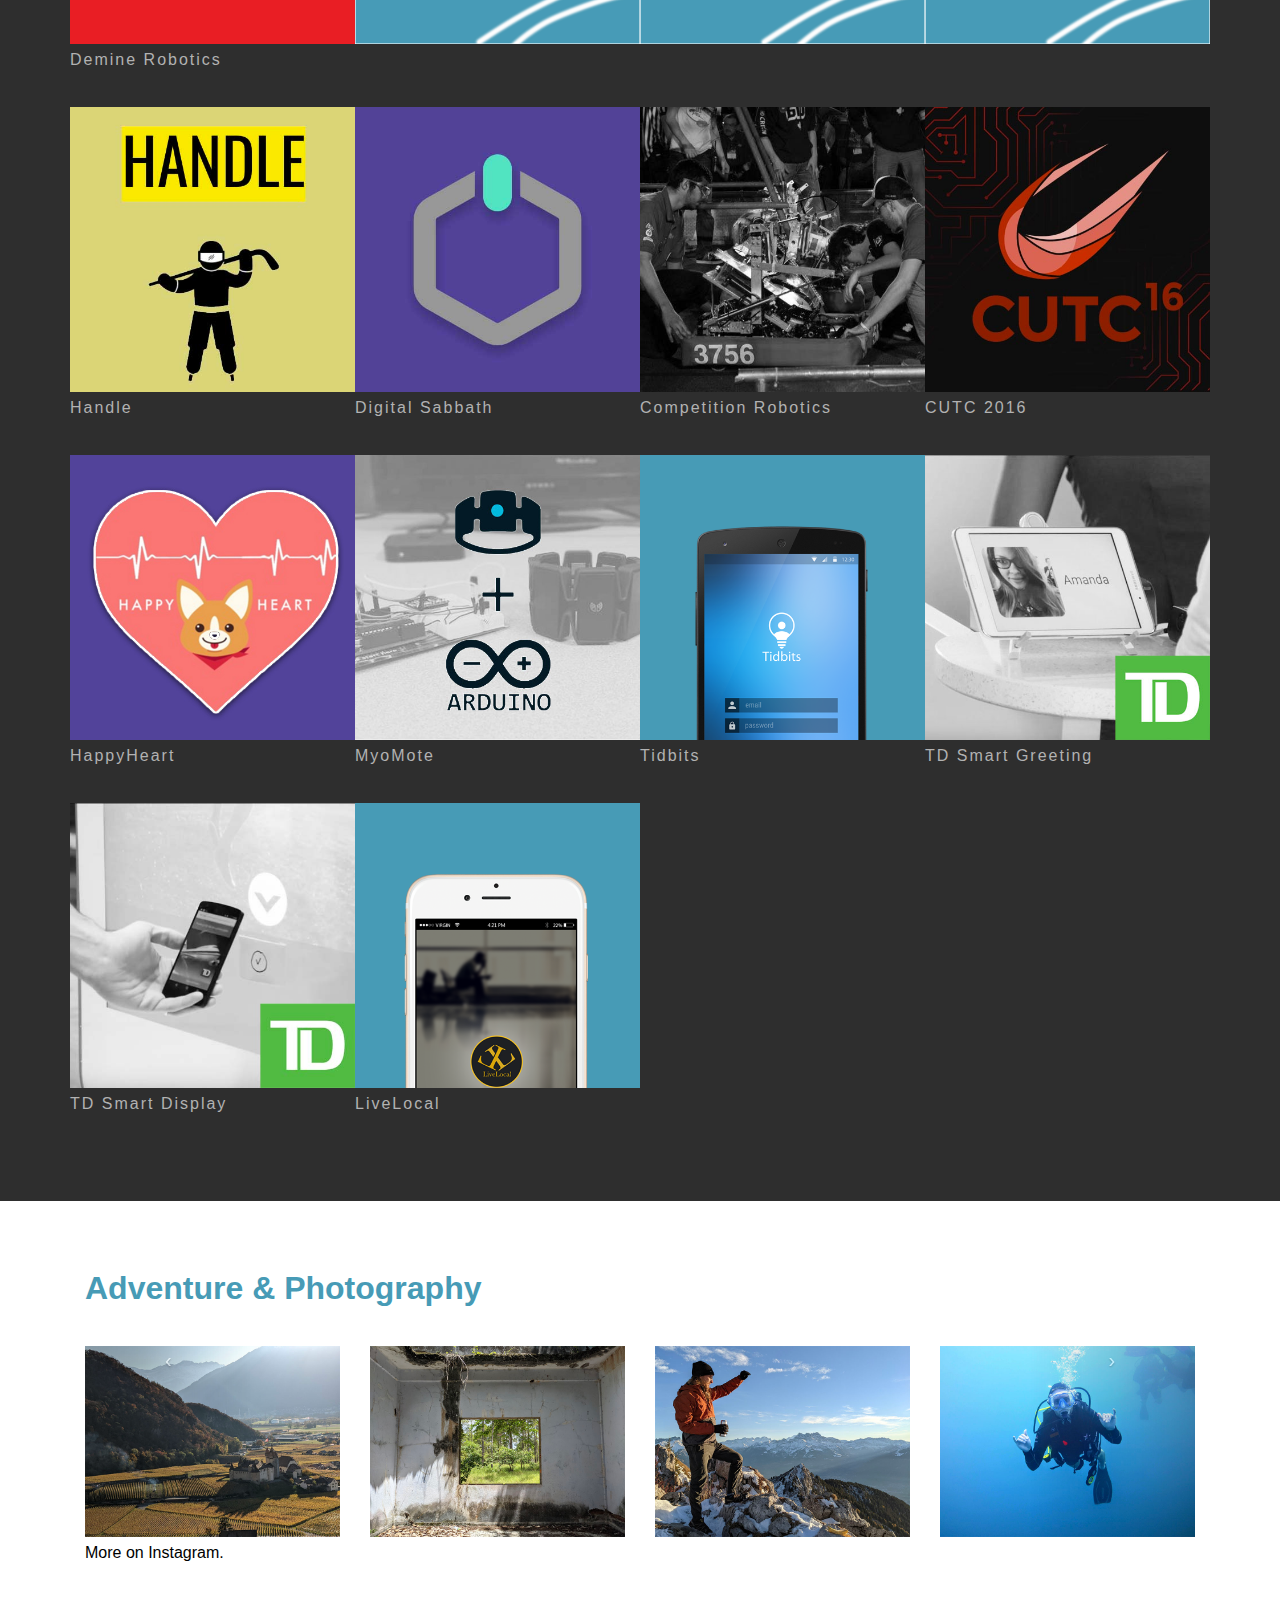
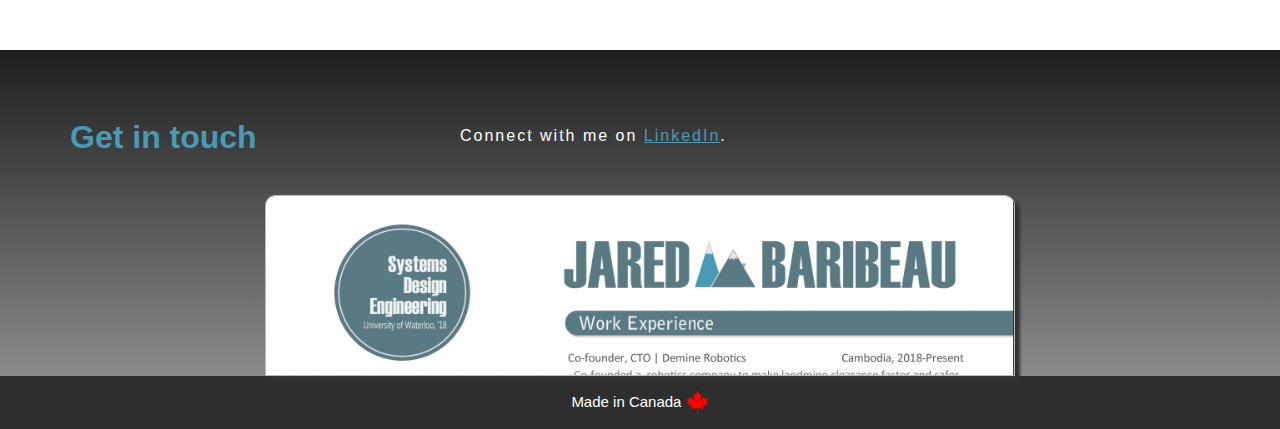
==== commit 3eaf3ae2: "Added close button to bottom of modals for mobile browsing" ====
--- a/index.html
+++ b/index.html
@@ -202,6 +202,7 @@
 						<a type="button" class="close" data-dismiss="modal" aria-label="Close"><span aria-hidden="true">&times;</span></a>
 						<h4 class="modal-title">Demine Robotics | Co-Founder, CTO</h4>
 					</div>
+					
 					<div class="modal-body">
 						<img class="responsive" src="images/projects/demine/demine-header.png" alt="Demine Robotics Company Logo">
 						
@@ -257,7 +258,6 @@
 						</p>
 
 						<img class="responsive" src="images/projects/demine/vegetation-removal-drone.png" alt="Demine Robotics tablet controller">
-
 						<img class="responsive" src="images/projects/demine/jevit-on-trailer.png" alt="Demine Robotics tablet controller">
 		
 						<!-- <div class="row row-no-gutters">
@@ -279,6 +279,9 @@
 						</div> -->
 						
 						<img class="responsive" src="images/projects/demine/demine-contact.png" alt="Demine Robotics tablet controller">
+						
+						<div class="center"><button type="button" data-dismiss="modal" aria-label="Close" class="btn">Close</button></div>
+						<br>
 
 					</div>
 				</div>
@@ -584,13 +587,13 @@
 					<div class="carousel-inner">
 						<div class="item active">
 							<div class="row">
-								<div class="col-xs-3"><a href="#x"><img src="images/photography/thumbs/photography-thumbs_0002_leysin-train.jpg" alt="Image" class="img-responsive"></a>
-								</div>
-								<div class="col-xs-3"><a href="#x"><img src="images/photography/thumbs/photography-thumbs_0005_kirriroam-mansion.jpg" alt="Image" class="img-responsive"></a>
-								</div>
-								<div class="col-xs-3"><a href="#x"><img src="images/photography/thumbs/photography-thumbs_0000_switzerland.jpg" alt="Image" class="img-responsive"></a>
-								</div>
-								<div class="col-xs-3"><a href="#x"><img src="images/photography/thumbs/photography-thumbs_0001_scuba.jpg" alt="Image" class="img-responsive"></a>
+								<div class="col-xs-3"><a href="#photgraphy" class="pop"><img src="images/photography/thumbs/photography-thumbs_0002_leysin-train.jpg" alt="Image" class="img-responsive"></a>
+								</div>
+								<div class="col-xs-3"><a href="#photgraphy" class="pop"><img src="images/photography/thumbs/photography-thumbs_0005_kirriroam-mansion.jpg" alt="Image" class="img-responsive"></a>
+								</div>
+								<div class="col-xs-3"><a href="#photgraphy" class="pop"><img src="images/photography/thumbs/photography-thumbs_0000_switzerland.jpg" alt="Image" class="img-responsive"></a>
+								</div>
+								<div class="col-xs-3"><a href="#photgraphy" class="pop"><img src="images/photography/thumbs/photography-thumbs_0001_scuba.jpg" alt="Image" class="img-responsive"></a>
 								</div>
 							</div>
 							<!--/row-->
@@ -598,13 +601,13 @@
 						<!--/item-->
 						<div class="item">
 							<div class="row">
-								<div class="col-xs-3"><a href="#x"><img src="images/photography/thumbs/photography-thumbs_0003_leysin-climbing.jpg" alt="Image" class="img-responsive"></a>
-								</div>
-								<div class="col-xs-3"><a href="#x"><img src="images/photography/thumbs/photography-thumbs_0004_kruger-elephant.jpg" alt="Image" class="img-responsive"></a>
-								</div>
-								<div class="col-xs-3"><a href="#x"><img src="images/photography/thumbs/photography-thumbs_0006_hike-a-bike.jpg" alt="Image" class="img-responsive"></a>
-								</div>
-								<div class="col-xs-3"><a href="#x"><img src="images/photography/thumbs/photography-thumbs_0007_cape-town-hike.jpg" alt="Image" class="img-responsive"></a>
+								<div class="col-xs-3"><a href="#photgraphy" class="pop"><img src="images/photography/thumbs/photography-thumbs_0003_leysin-climbing.jpg" alt="Image" class="img-responsive"></a>
+								</div>
+								<div class="col-xs-3"><a href="#photgraphy" class="pop"><img src="images/photography/thumbs/photography-thumbs_0004_kruger-elephant.jpg" alt="Image" class="img-responsive"></a>
+								</div>
+								<div class="col-xs-3"><a href="#photgraphy" class="pop"><img src="images/photography/thumbs/photography-thumbs_0006_hike-a-bike.jpg" alt="Image" class="img-responsive"></a>
+								</div>
+								<div class="col-xs-3"><a href="#photgraphy" class="pop"><img src="images/photography/thumbs/photography-thumbs_0007_cape-town-hike.jpg" alt="Image" class="img-responsive"></a>
 								</div>
 							</div>
 							<!--/row-->
@@ -612,13 +615,13 @@
 						<!--/item-->
 						<div class="item">
 							<div class="row">
-								<div class="col-xs-3"><a href="#x"><img src="images/photography/thumbs/photography-thumbs_0008_algonquin-campfire.jpg" alt="Image" class="img-responsive"></a>
-								</div>
-								<div class="col-xs-3"><a href="#x"><img src="images/photography/thumbs/photography-thumbs_0009_zermatt.jpg" alt="Image" class="img-responsive"></a>
+								<div class="col-xs-3"><a href="#photgraphy" class="pop"><img src="images/photography/thumbs/photography-thumbs_0008_algonquin-campfire.jpg" alt="Image" class="img-responsive"></a>
+								</div>
+								<div class="col-xs-3"><a href="#photgraphy" class="pop"><img src="images/photography/thumbs/photography-thumbs_0009_zermatt.jpg" alt="Image" class="img-responsive"></a>
 								</div>
 								<!-- <div class="col-xs-3"><a href="#x"><img src="images/photography/thumbs/photography-thumbs_0010_ratanakiri-waterfall.jpg" alt="Image" class="img-responsive"></a>
 								</div> -->
-								<div class="col-xs-3"><a href="#x"><img src="images/photography/thumbs/photography-thumbs_0011_wilderniss.jpg" alt="Image" class="img-responsive"></a>
+								<div class="col-xs-3"><a href="#photgraphy" class="pop"><img src="images/photography/thumbs/photography-thumbs_0011_wilderniss.jpg" alt="Image" class="img-responsive"></a>
 								</div>
 							</div>
 							<!--/row-->
@@ -633,7 +636,18 @@
 				<!--/photoCarousel-->
 			</div>
 		</div>
+		<div class="modal fade" id="imagemodal" tabindex="-1" role="dialog" aria-labelledby="myModalLabel" aria-hidden="true">
+			<div class="modal-dialog">
+				<div class="modal-content">              
+					<div class="modal-body">
+						<button type="button" class="close" data-dismiss="modal"><span aria-hidden="true">&times;</span><span class="sr-only">Close</span></button>
+						  <img src="" class="imagepreview" style="width: 100%;" >
+					</div>
+				  </div>
+			</div>
+		</div>
 	</section><!--/photography-->
+
 
 	<section id="contact" class="white-gradient">
 		<div class="container">
--- a/css/main.css
+++ b/css/main.css
@@ -1,6 +1,6 @@
 /****** GENERAL ******/
 
-h1, h2, h3, p {
+h1, h2, h3, p, a {
 	font-family: 'Tahoma', "Verdana", sans-serif;
 	color: black;
 }
@@ -267,6 +267,12 @@
 	padding: 2px;
 }
 
+#project-modals button {
+	background-color: #3a7c92;
+	color: white;
+	font-family: 'Tahoma', "Verdana", sans-serif;
+	width: 50%;
+}
 
 
 
